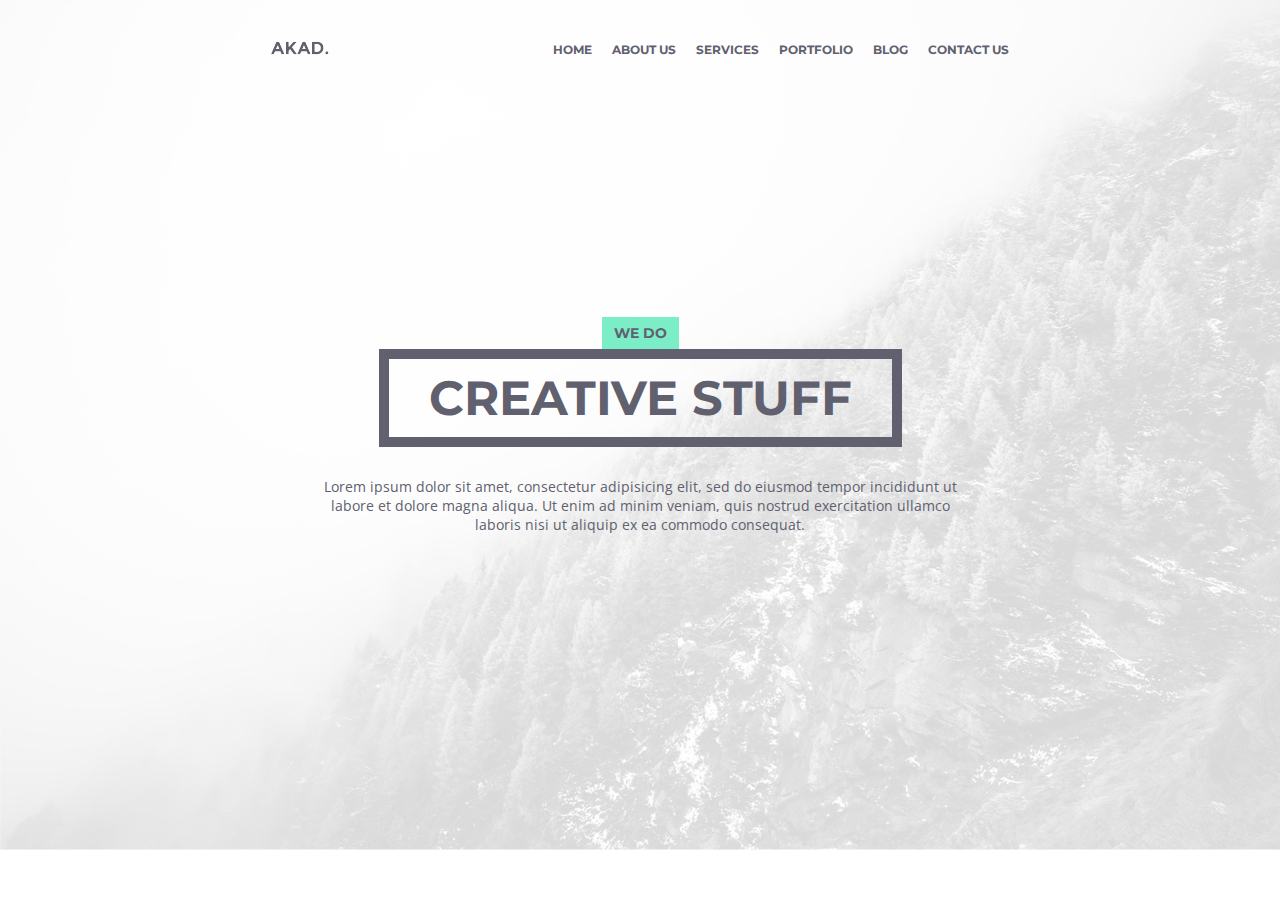
==== index.html @ 77c16bee "Change slide small text" ====
<!DOCTYPE html>
<html lang="en">
<head>
    <meta charset="UTF-8">
    <meta name="viewport" content="width=device-width, initial-scale=1.0">
    <link rel="shortcut icon" type="image/x-icon" href="assets/images/favicon.ico">
    <link rel="stylesheet" href="index.css">
    <meta http-equiv="X-UA-Compatible" content="ie=edge">
    <title>AKAD - Creative Digital Agency</title>
</head>
<body>
    <header class="header">
        <div class="container">
            <div class="header-wrapper">
                <div class="logo">
                    <a href="index.html"><img src="assets/images/logo.png" alt="logo"></a>
                </div>
                <div class="menu">
                    <nav class="desktop-nav">
                        <ul class="nav-list">
                            <li class="nav-item"><a href="index.html" class="nav-link">Home</a></li>
                            <li class="nav-item"><a href="about.html" class="nav-link">About Us</a></li>
                            <li class="nav-item"><a href="services.html" class="nav-link">Services</a></li>
                            <li class="nav-item"><a href="portfolio.html" class="nav-link">Portfolio</a></li>
                            <li class="nav-item"><a href="blog.html" class="nav-link">Blog</a></li>
                            <li class="nav-item"><a href="contact.html" class="nav-link">Contact Us</a></li>
                        </ul>
                    </nav>
                </div>
            </div>
        </div>
    </header>
    <div class="background">
        <div class="slides">
            <div class="slide slide-active">
                <span class="slide-small-text montserrat uppercase">We do</span>
                <h1 class="slide-title montserrat uppercase">Creative stuff</h1>
                <p class="slide-text">Lorem ipsum dolor sit amet, consectetur adipisicing elit, sed do eiusmod
                    tempor incididunt ut labore et dolore magna aliqua. Ut enim ad minim veniam,
                    quis nostrud exercitation ullamco laboris nisi ut aliquip ex ea commodo
                    consequat. </p>
            </div>
            <div class="slide">
                <span class="slide-small-text montserrat uppercase">we're</span>
                <h1 class="slide-title montserrat uppercase">Digital agency</h1>
                <p class="slide-text">Lorem ipsum dolor sit amet, consectetur adipisicing elit, sed do eiusmod
                    tempor incididunt ut labore et dolore magna aliqua.</p>
            </div>
        </div>
    </div>
    <script src="index.js"></script>
</body>
</html>
---- index.css ----
@import url(https://fonts.googleapis.com/css?family=Montserrat:400,700); /* Montserrat font */
@import url(https://fonts.googleapis.com/css?family=Open+Sans:400,300,600,700,800); /* Open sans font */ 

* {
    padding: 0;
    margin: 0;
    outline: 0;
    box-sizing: border-box;
}

body{
	background: #fff;
	color:#60606e;
	font-family: "Open sans", sans-serif;
	font-size: 14px;
	-webkit-font-smoothing: antialiased;
    -moz-osx-font-smoothing: grayscale;
    overflow-x: hidden;
}

a {
    text-decoration: none;
    color: #60606e;
}

.montserrat {
    font-family: 'Montserrat', sans-serif;
    font-weight: 700;
}

.uppercase {
    text-transform: uppercase;
}

.header {
    position: absolute;
    width: 100%;
}

.container {
    width: 60%;
    padding: 0px 15px;
    margin: 0 auto;
}

.header-wrapper {
    display: flex;
    justify-content: space-between;
    align-items: center;
}

.logo {
    float: left;
    line-height: 100px;
}

.nav-list {
    display: flex;
    list-style: none;
}

.nav-item {
    margin-right: 20px;
}

.nav-item:last-child {
    margin-right: 0px;
}

.nav-link {
    text-transform: uppercase;
    font-family: 'Montserrat', sans-serif;
    font-size: 12px;
    font-weight: 700;
    line-height: 100px;
}

.background {
    position: relative;
    display: flex;
    justify-content: center;
    align-items: center;
    width: 100%;
    height: 850px;
    background: url(assets/images/background-image.jpg) no-repeat;
    background-size: cover;
    z-index: -1;
}

.slides {
    width: 100%;
}

.slide {
    display: none;
    flex-direction: column;
    justify-content: center;
    align-items: center;
    text-align: center;
}

.slide-active {
    display: flex;
}

.slide-small-text {
    padding: 7px 12px;
    color: #60606e;
    background-color: #7beec7;
}

.slide-title {
    padding: 10px 40px;
    margin-bottom: 30px;
    font-size: 48px;
    color: #60606e;
    border: solid 10px #60606e;
}

.slide-text {
    width: 50%;
}
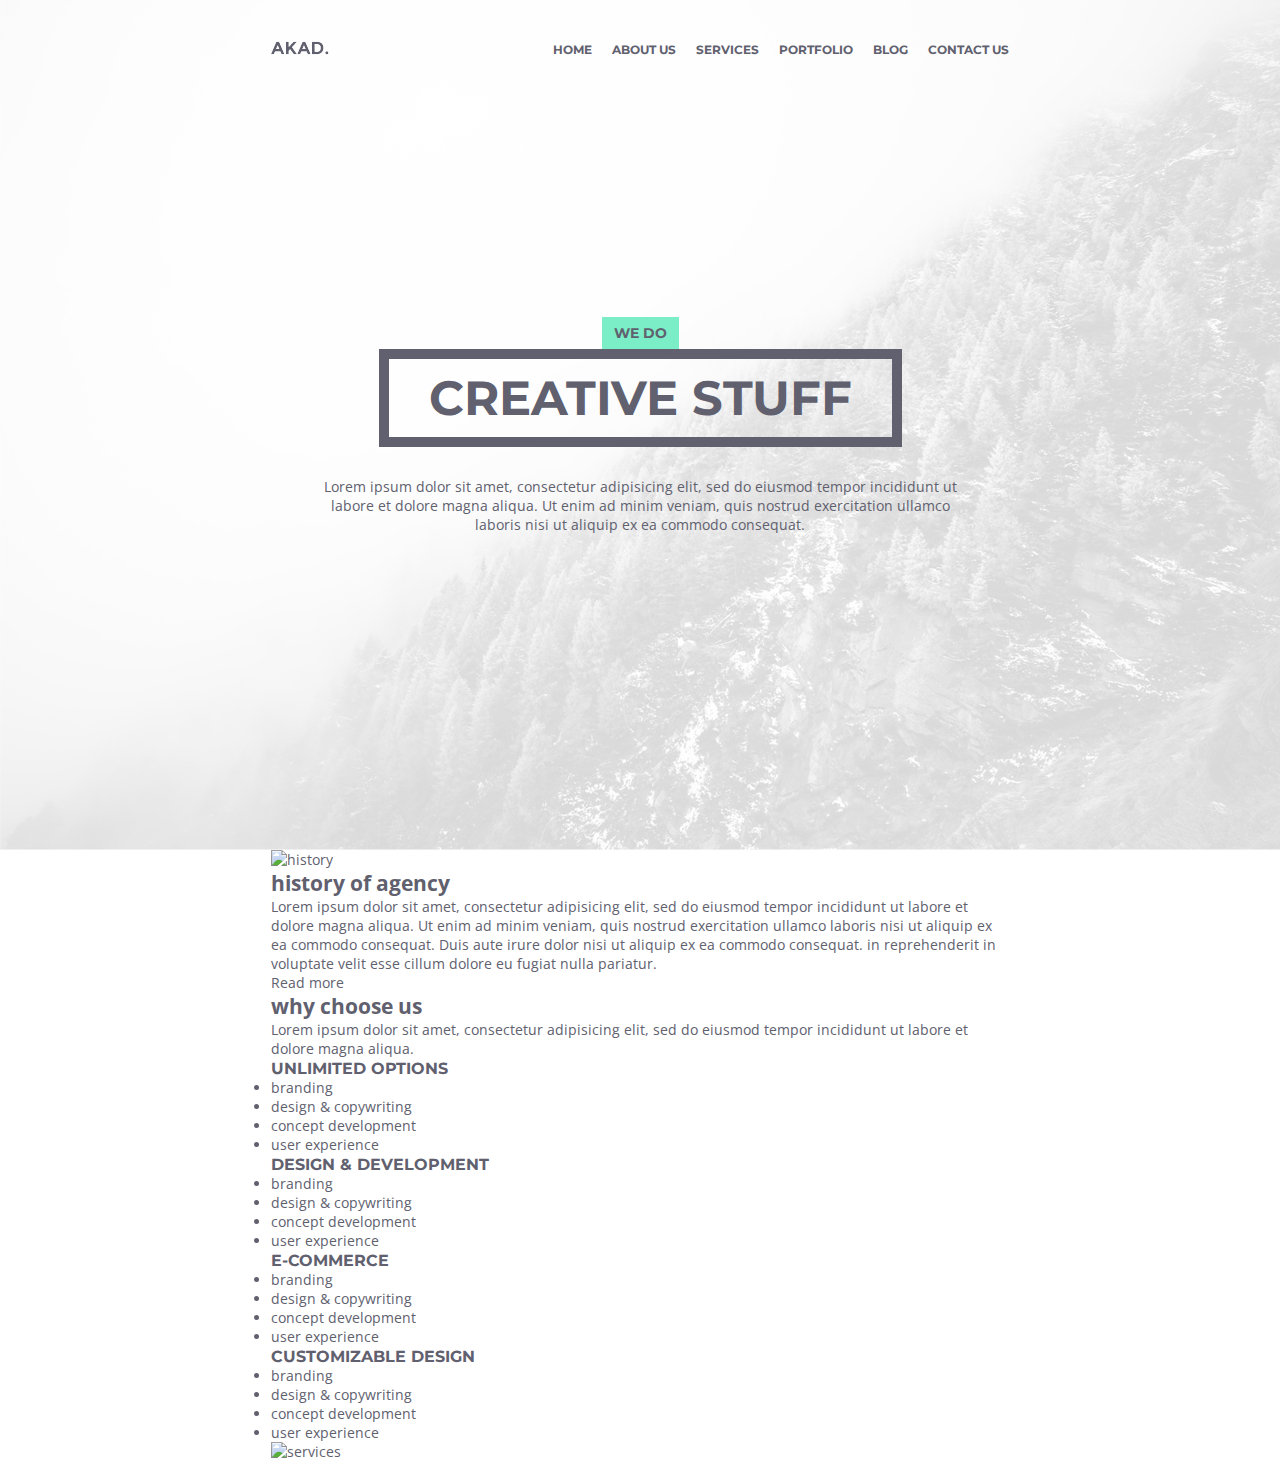
==== commit 518734e7: "Add services section" ====
--- a/index.html
+++ b/index.html
@@ -5,6 +5,7 @@
     <meta name="viewport" content="width=device-width, initial-scale=1.0">
     <link rel="shortcut icon" type="image/x-icon" href="assets/images/favicon.ico">
     <link rel="stylesheet" href="index.css">
+    <link rel="stylesheet" href="assets/ionicons.min.css">
     <meta http-equiv="X-UA-Compatible" content="ie=edge">
     <title>AKAD - Creative Digital Agency</title>
 </head>
@@ -48,6 +49,84 @@
             </div>
         </div>
     </div>
+    <section class="history">
+        <div class="container">
+            <div class="history-wrapper">
+                <img src="assets/images/history-image.png" alt="history" class="history-image">
+                <div class="history-content">
+                    <h2 class="history-title section-title">history of agency</h2>
+                    <p class="history-text section-text">
+						Lorem ipsum dolor sit amet, consectetur adipisicing elit, sed do eiusmod
+						tempor incididunt ut labore et dolore magna aliqua. Ut enim ad minim veniam,
+						quis nostrud exercitation ullamco laboris nisi ut aliquip ex ea commodo
+						consequat. Duis aute irure dolor nisi ut aliquip ex ea commodo
+						consequat. in reprehenderit in voluptate velit esse
+						cillum dolore eu fugiat nulla pariatur. 
+					</p>
+                    <a href="#" class="history-button button green">Read more</a>
+                </div>
+            </div>
+        </div>
+    </section>
+    <section class="services">
+        <div class="container">
+            <div class="services-wrapper">
+                <h2 class="services-title section-title">why choose us</h2>
+                <p class="services-text section-text">Lorem ipsum dolor sit amet, consectetur adipisicing elit, sed do eiusmod
+                    tempor incididunt ut labore et dolore magna aliqua.</p>
+                <div class="services-content">
+                    <div class="service-content">
+                        <div class="service-row">
+                            <div class="service">
+                                <i class="icon ion-ios-infinite-outline"></i>
+                                <h3 class="service-title montserrat uppercase">unlimited options</h3>
+                                <ul class="service-list">
+                                    <li class="service-list-item">branding</li>
+                                    <li class="service-list-item">design & copywriting</li>
+                                    <li class="service-list-item">concept development</li>
+                                    <li class="service-list-item">user experience</li>
+                                </ul>
+                            </div>
+                            <div class="service">
+                                <i class="icon ion-ios-shuffle"></i>
+                                <h3 class="service-title montserrat uppercase">design & development</h3>
+                                <ul class="service-list">
+                                    <li class="service-list-item">branding</li>
+                                    <li class="service-list-item">design & copywriting</li>
+                                    <li class="service-list-item">concept development</li>
+                                    <li class="service-list-item">user experience</li>
+                                </ul>
+                            </div>
+                        </div>
+                        <div class="service-row">
+                            <div class="service">
+                                <i class="icon ion-ios-cart-outline"></i>
+                                <h3 class="service-title montserrat uppercase">e-commerce</h3>
+                                <ul class="service-list">
+                                    <li class="service-list-item">branding</li>
+                                    <li class="service-list-item">design & copywriting</li>
+                                    <li class="service-list-item">concept development</li>
+                                    <li class="service-list-item">user experience</li>
+                                </ul>
+                            </div>
+                            <div class="service">
+                                <i class="icon ion-ios-settings"></i>
+                                <h3 class="service-title montserrat uppercase">customizable design</h3>
+                                <ul class="service-list">
+                                    <li class="service-list-item">branding</li>
+                                    <li class="service-list-item">design & copywriting</li>
+                                    <li class="service-list-item">concept development</li>
+                                    <li class="service-list-item">user experience</li>
+                                </ul>
+                            </div>
+                        </div>
+                    </div>
+                    <img src="assets/images/services-image.png" alt="services" class="services-image">
+                </div>
+            </div>
+        </div>
+    </section>
+    
     <script src="index.js"></script>
 </body>
 </html>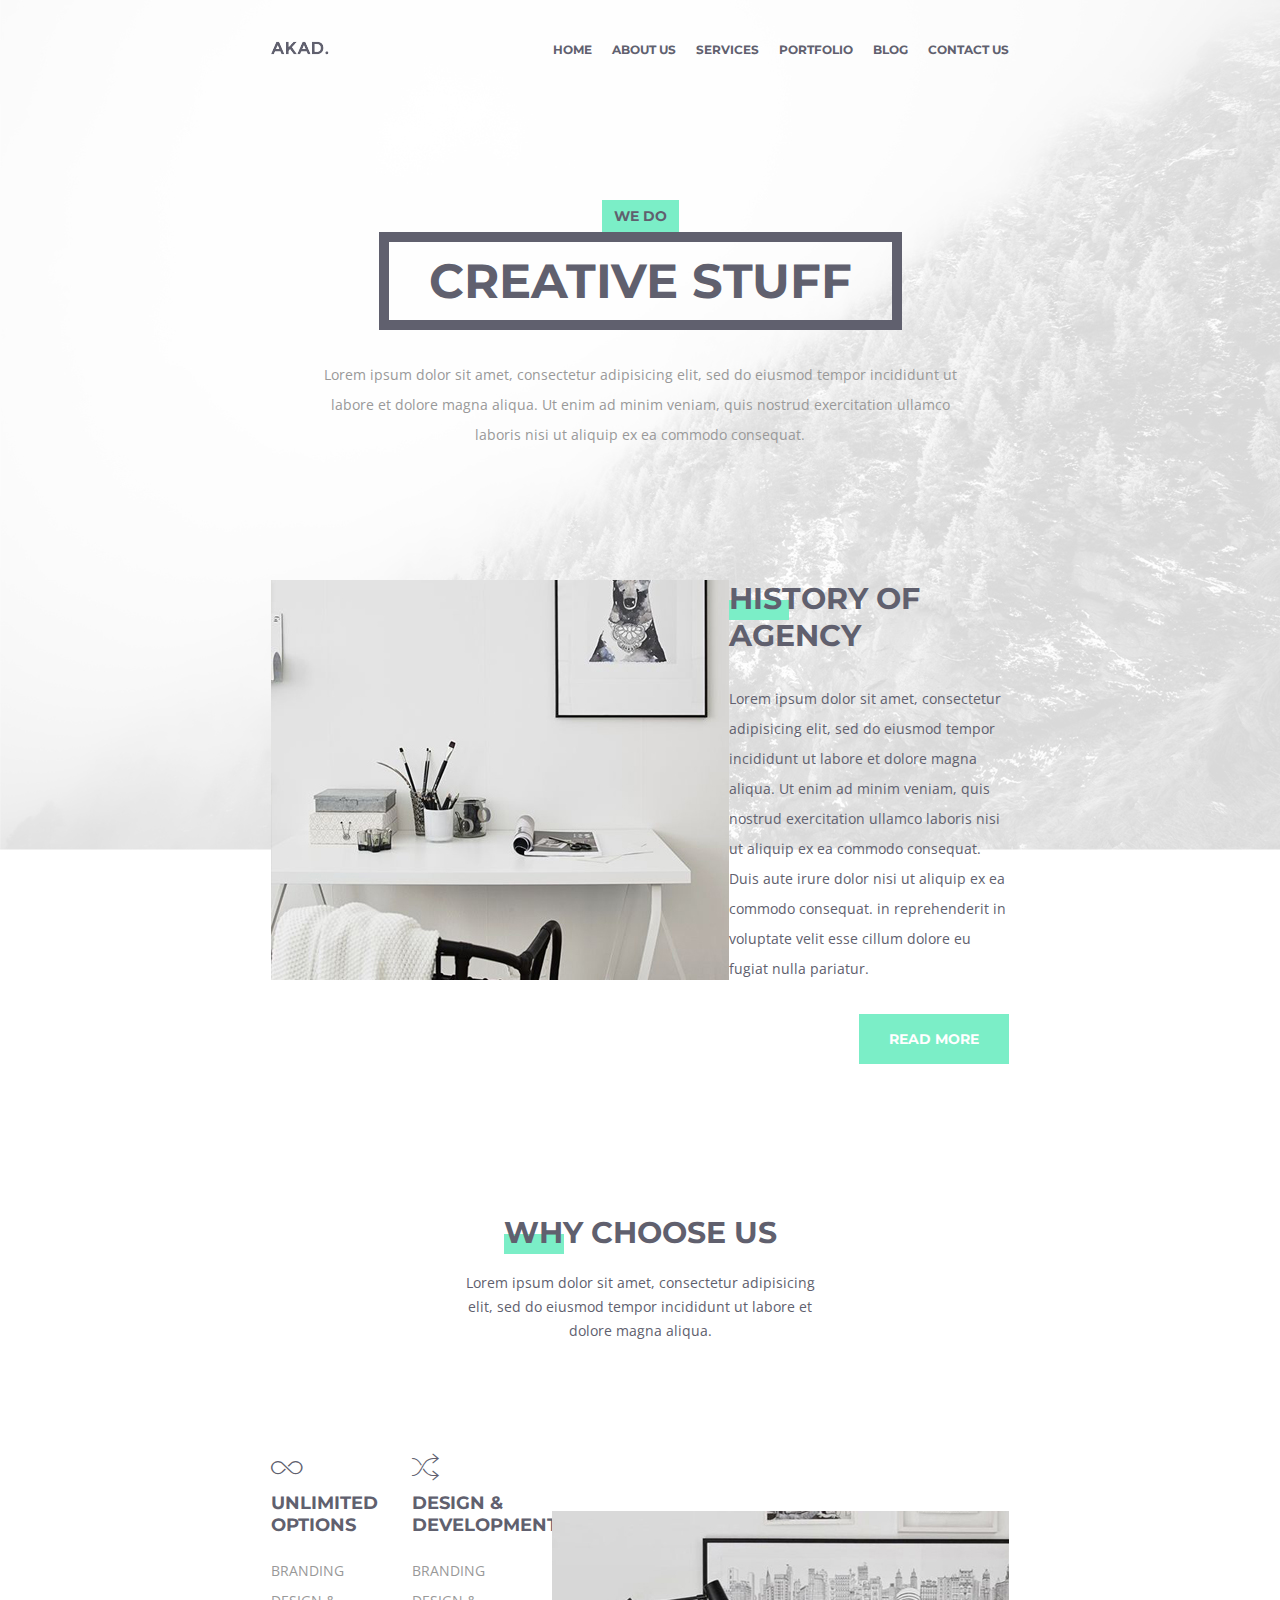
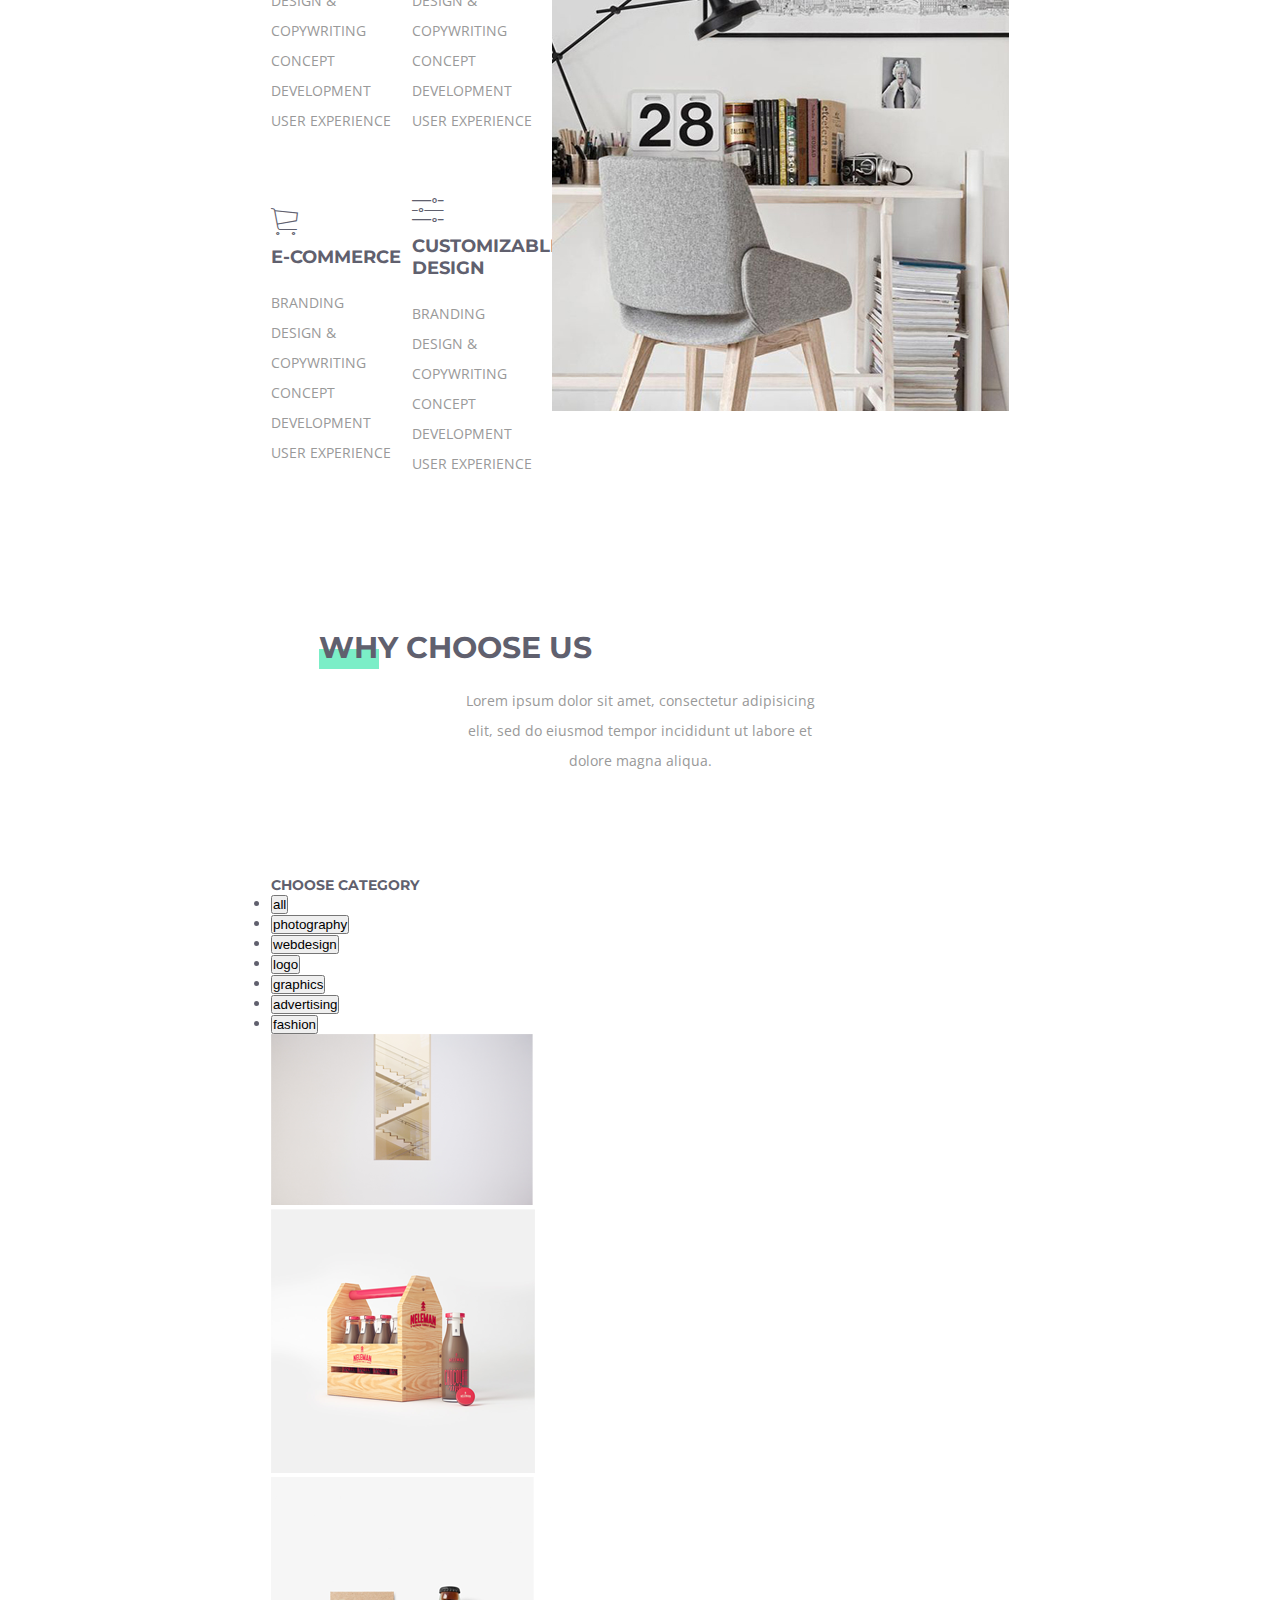
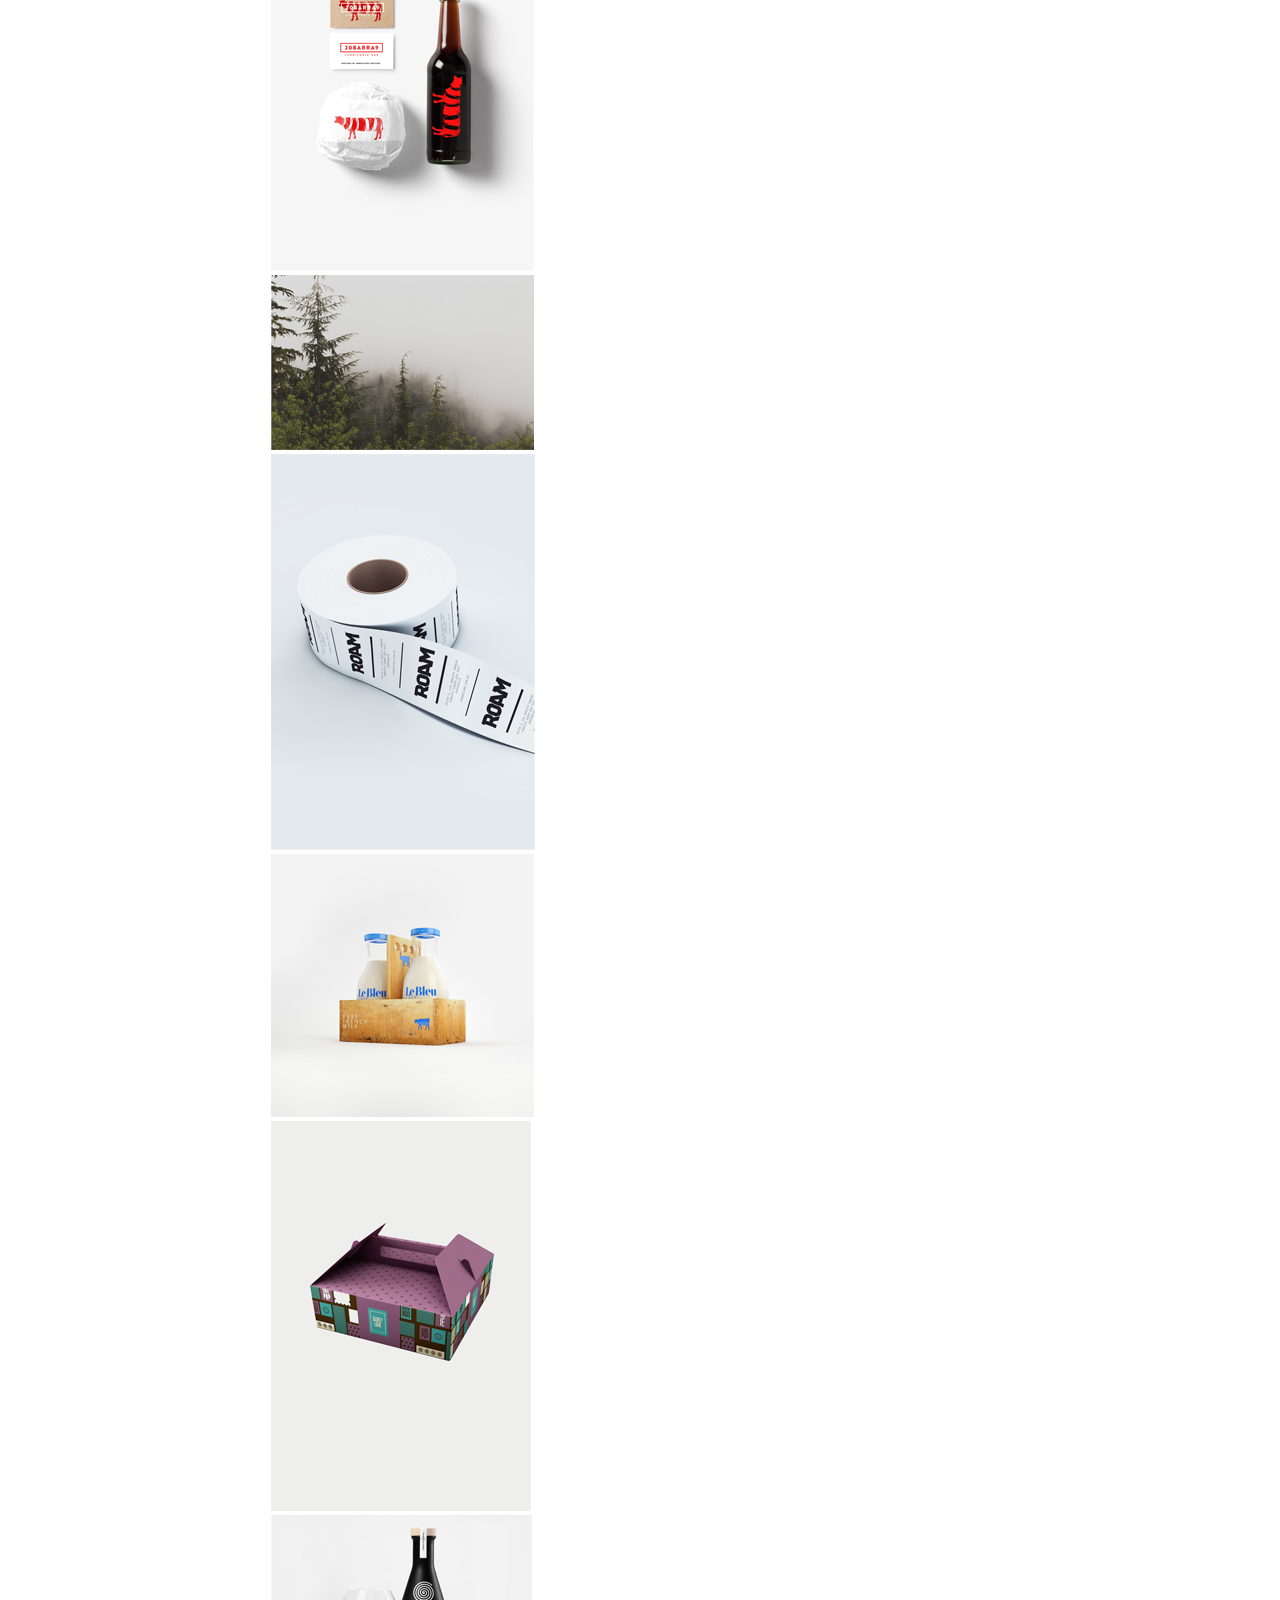
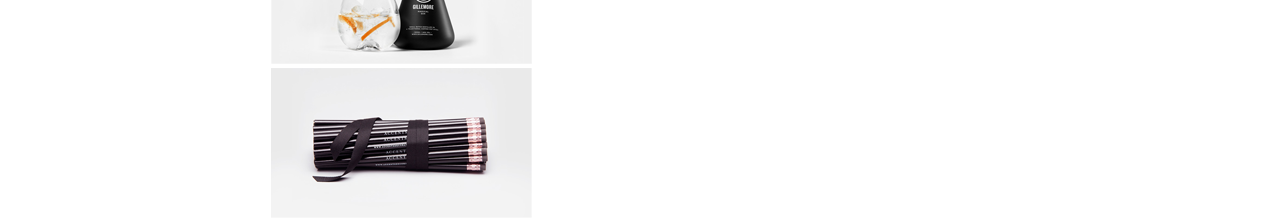
==== commit 3398d697: "Add portfolio items" ====
--- a/index.html
+++ b/index.html
@@ -126,7 +126,64 @@
             </div>
         </div>
     </section>
-    
+    <section class="portfolio">
+        <div class="container">
+            <div class="portfolio-wrapper">
+                <h2 class="portfolio-title section-title">why choose us</h2>
+                <p class="portfolio-text section-text">Lorem ipsum dolor sit amet, consectetur adipisicing elit, sed do eiusmod
+                    tempor incididunt ut labore et dolore magna aliqua.</p>
+                <div class="portolio-content">
+                    <div class="types-column">
+                        <h4 class="types-title montserrat uppercase">choose category</h4>
+                        <ul class="types-list">
+                            <li class="type"><button class="type-button type-active" value="0">all</button></li>
+                            <li class="type"><button class="type-button" value="1">photography</button></li>
+                            <li class="type"><button class="type-button" value="2">webdesign</button></li>
+                            <li class="type"><button class="type-button" value="3">logo</button></li>
+                            <li class="type"><button class="type-button" value="4">graphics</button></li>
+                            <li class="type"><button class="type-button" value="5">advertising</button></li>
+                            <li class="type"><button class="type-button" value="6">fashion</button></li>
+                        </ul>
+                    </div>
+                    <div class="portfolio-items">
+                        <div class="items-column">
+                            <div class="portfolio-item portfolio-active type-advertising type-fashion">
+                                <img src="assets/images/item-image-1.png" alt="item" class="item-image">
+                            </div>
+                            <div class="portfolio-item portfolio-active type-graphics type-logo type-photography">
+                                <img src="assets/images/item-image-2.png" alt="item" class="item-image">
+                            </div>
+                            <div class="portfolio-item portfolio-active type-logo type-advertising">
+                                <img src="assets/images/item-image-3.png" alt="item" class="item-image">
+                            </div>
+                        </div>
+                        <div class="items-column">
+                            <div class="portfolio-item portfolio-active type-advertising type-webdesign">
+                                <img src="assets/images/item-image-4.png" alt="item" class="item-image">
+                            </div>
+                            <div class="portfolio-item portfolio-active type-graphics type-fashion">
+                                <img src="assets/images/item-image-5.png" alt="item" class="item-image">
+                            </div>
+                            <div class="portfolio-item portfolio-active type-logo type-fashion type-photography">
+                                <img src="assets/images/item-image-6.png" alt="item" class="item-image">
+                            </div>
+                        </div>
+                        <div class="items-column">
+                            <div class="portfolio-item portfolio-active type-graphics type-photography">
+                                <img src="assets/images/item-image-7.png" alt="item" class="item-image">
+                            </div>
+                            <div class="portfolio-item portfolio-active type-advertising">
+                                <img src="assets/images/item-image-8.png" alt="item" class="item-image">
+                            </div>
+                            <div class="portfolio-item portfolio-active type-logo type-webdesign">
+                                <img src="assets/images/item-image-9.png" alt="item" class="item-image">
+                            </div>
+                        </div>
+                    </div>
+                </div>
+            </div>
+        </div>
+    </section>
     <script src="index.js"></script>
 </body>
 </html>--- a/index.css
+++ b/index.css
@@ -18,11 +18,21 @@
     overflow-x: hidden;
 }
 
+section {
+    margin-top: 150px;
+}
+
 a {
     text-decoration: none;
     color: #60606e;
 }
 
+p {
+    font-family: "Open sans", sans-serif;
+    color: #999999;
+    line-height: 30px;
+}
+
 .montserrat {
     font-family: 'Montserrat', sans-serif;
     font-weight: 700;
@@ -30,6 +40,54 @@
 
 .uppercase {
     text-transform: uppercase;
+}
+
+.section-title {
+    position: relative;
+    width: 50%;
+    font-family: "Montserrat", sans-serif;
+    font-weight: 700;
+    font-size: 30px;
+    text-align: center;
+    text-transform: uppercase;
+    color: #60606e;
+    margin-bottom: 20px;
+}
+
+.section-title::before {
+    content: "";
+    background-color: #7beec7;
+    position: absolute;
+    top: 20px;
+    z-index: -1;
+    width: 60px;
+    height: 20px;
+}
+
+.section-text {
+    width: 50%;
+    margin: 0 auto 100px;
+    text-align: center;
+}
+
+.button {
+    height: 50px;
+    line-height: 50px;
+    min-width: 150px;
+    text-align: center;
+    font-family: "Montserrat", sans-serif;
+    font-weight: 700;
+    text-transform: uppercase;
+    border-radius: 0;
+    padding: 0;
+    -webkit-transition: all .2s ease-in-out;
+    transition: all .2s ease-in-out;
+    cursor: pointer;
+}
+
+.green {
+    background-color: #7beec7;
+    color: #fff;
 }
 
 .header {
@@ -89,6 +147,7 @@
 
 .slides {
     width: 100%;
+    height: 450px;
 }
 
 .slide {
@@ -119,4 +178,110 @@
 
 .slide-text {
     width: 50%;
-}+}
+
+.history-wrapper {
+    display: flex;
+    justify-content: space-between;
+    align-items: flex-start;
+    margin-top: -420px;
+}
+
+.history-content {
+    display: flex;
+    flex-direction: column;
+    justify-content: center;
+    align-items: flex-start;
+    width: 50%;
+}
+
+.history-title {
+    width: 100%;
+    text-align: start;
+    margin-bottom: 30px;
+}
+
+.history-text {
+    width: 100%;
+    text-align: start;
+    margin: 0;
+    color: #60606e;
+}
+
+.history-button {
+    align-self: flex-end;
+    margin-top: 30px;
+}
+
+.services-wrapper {
+    display: flex;
+    flex-direction: column;
+    align-items: center;
+}
+
+.services-title {
+
+}
+
+.services-text {
+    line-height: 24px;
+    color: #60606e;
+}
+
+.services-content {
+    display: flex;
+    justify-content: space-between;
+    align-items: center;
+    width: 100%;
+}
+
+.service-content {
+    display: flex;
+    flex-direction: column;
+    width: 100%;
+}
+
+.service-row {
+    display: flex;
+    justify-content: space-between;
+    align-items: center;
+}
+
+.service-row:first-child {
+    margin-bottom: 50px;
+}
+
+.service {
+    display: flex;
+    flex-direction: column;
+    justify-content: center;
+    align-items: flex-start;
+    width: 50%;
+}
+
+.icon {
+    font-size: 36px;
+}
+
+.service-title {
+    font-size: 18px;
+    margin-bottom: 20px;
+}
+
+.service-list {
+    list-style: none;
+    text-transform: uppercase;
+    line-height: 30px;
+    color: #999999;
+}
+
+
+
+
+
+
+
+
+
+
+
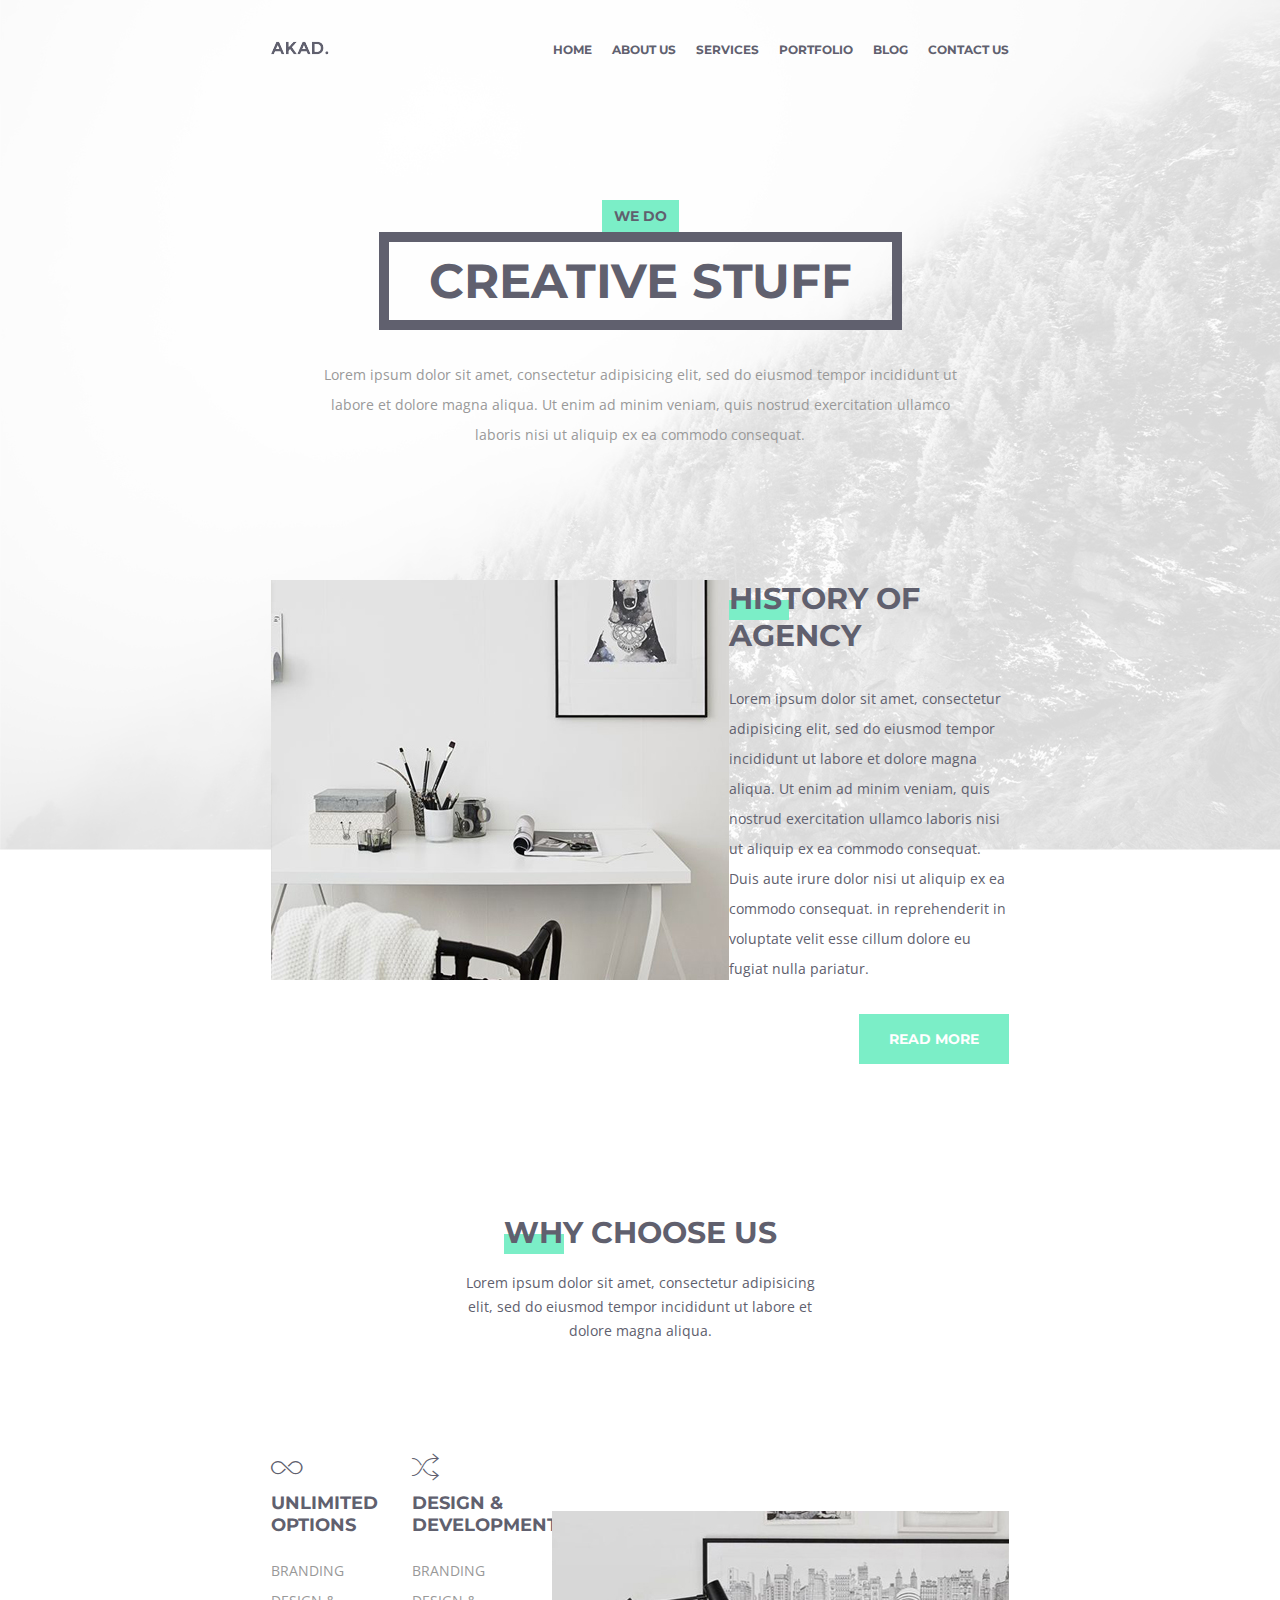
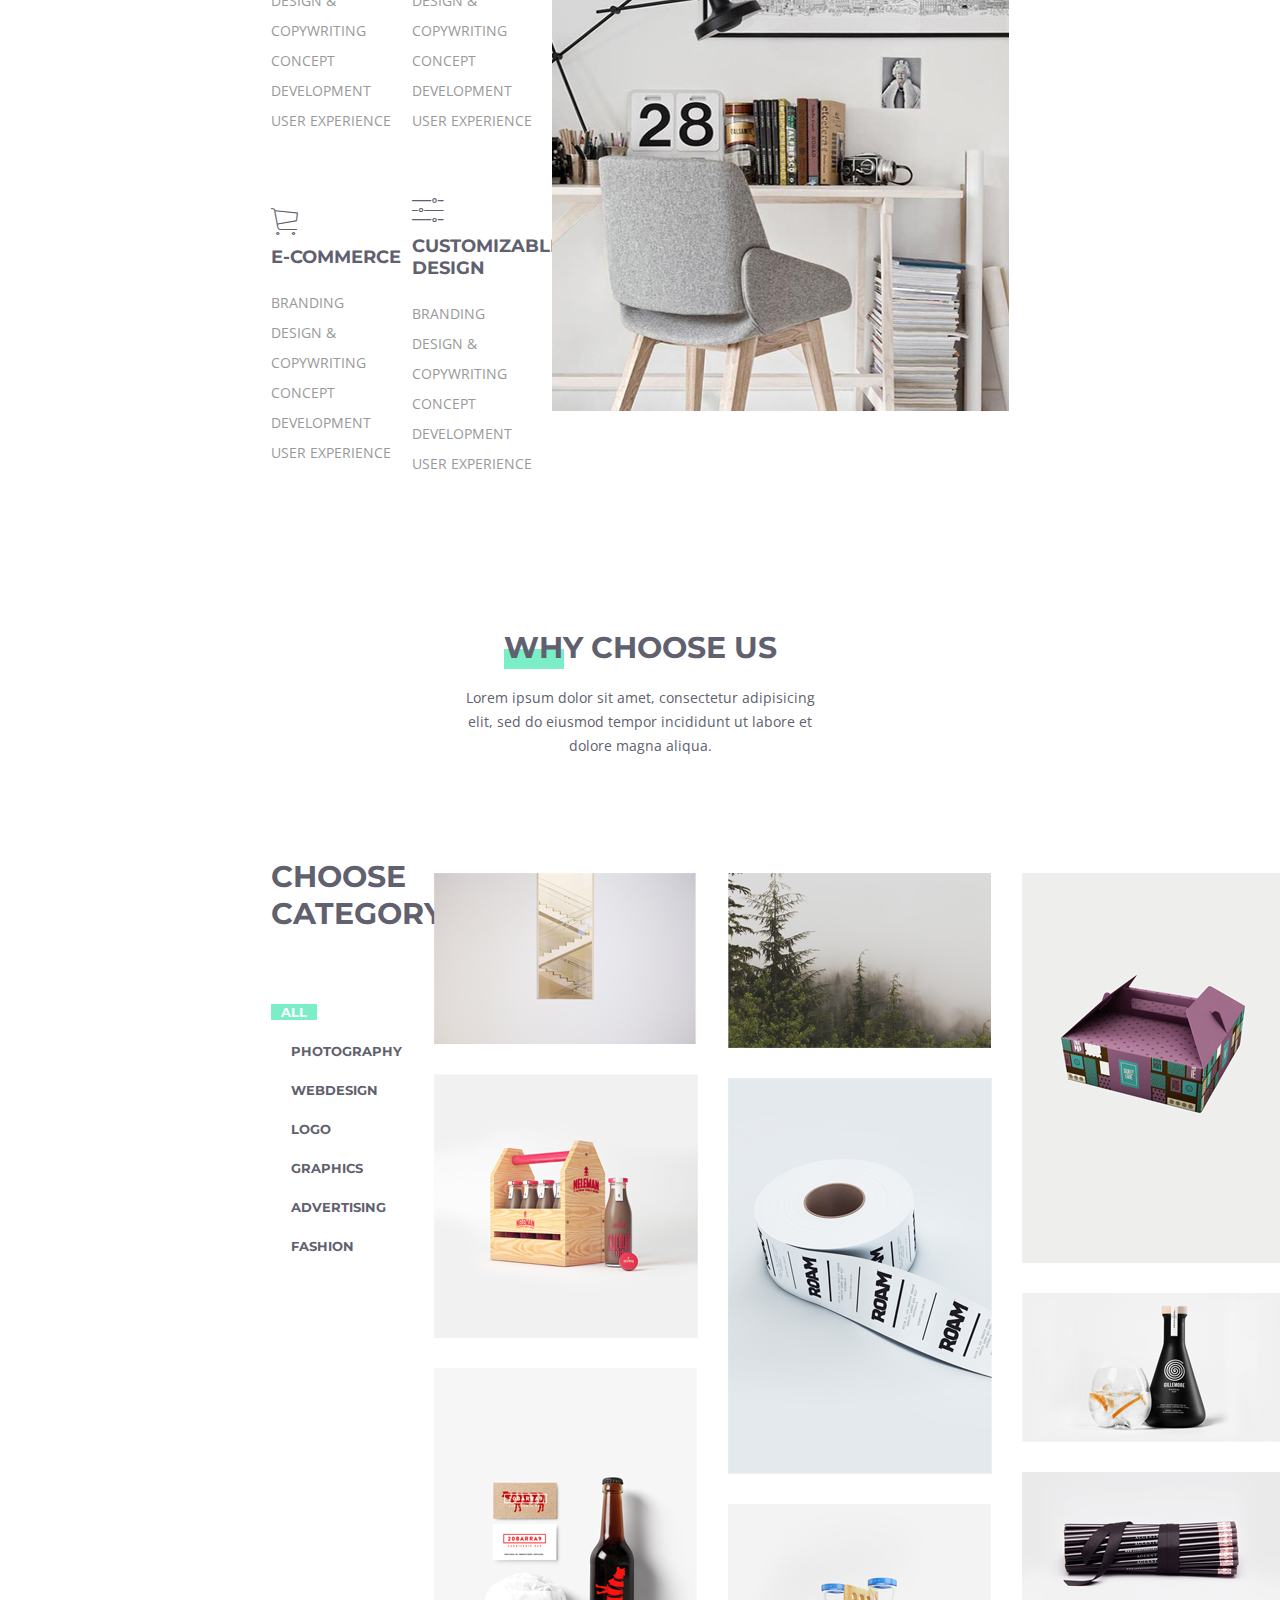
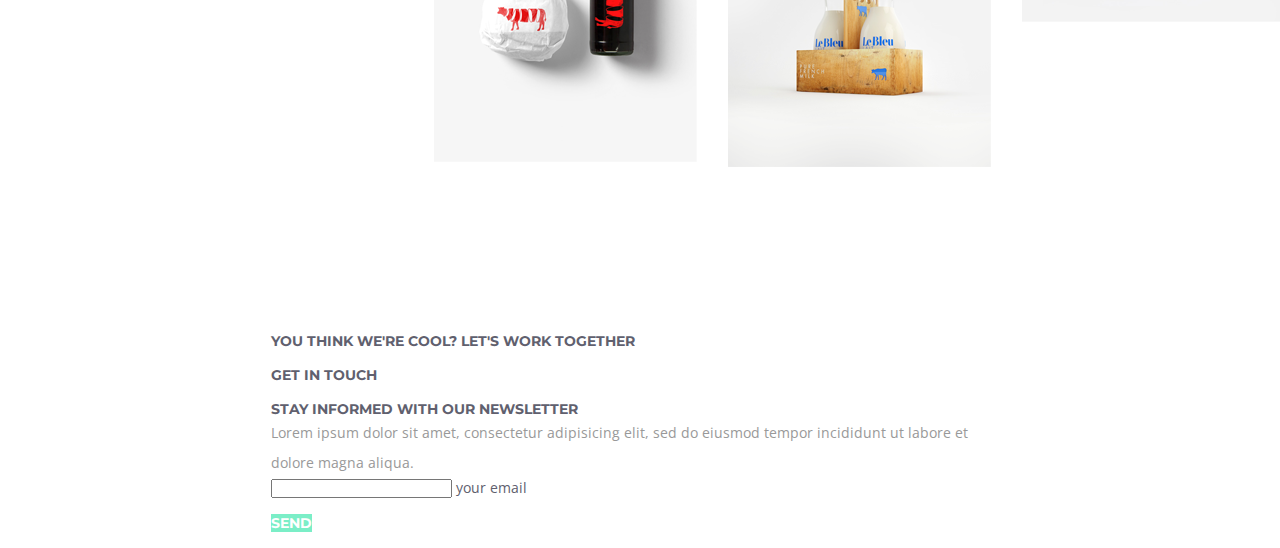
==== commit a48dcc9b: "Add newsletter section" ====
--- a/index.html
+++ b/index.html
@@ -184,6 +184,30 @@
             </div>
         </div>
     </section>
+    <section class="newsletter">
+        <div class="container">
+            <div class="newsletter-wrapper">
+                <div class="newsletter-column">
+                    <h4 class="newsletter-title montserrat uppercase">
+                        you think we're cool? let's work together</h4>
+                    <a href="" class="newsletter-button button white">get in touch</a>
+                </div>
+                <div class="newsletter-column newsletter-form">
+                    <h4 class="form-title montserrat uppercase">
+                        stay informed with our newsletter</h4>
+                    <p class="form-text">
+                        Lorem ipsum dolor sit amet, consectetur adipisicing elit, sed do eiusmod
+                        tempor incididunt ut labore et dolore magna aliqua.
+                    </p>
+                    <div class="newsletter-input">
+                        <input type="text" name="email" class="form-input">
+                        <span class="input-text">your email</span>
+                    </div>
+                    <a href="" class="newsletter-button button green">send</a>
+                </div>
+            </div>
+        </div>
+    </section>
     <script src="index.js"></script>
 </body>
 </html>--- a/index.css
+++ b/index.css
@@ -219,10 +219,6 @@
     align-items: center;
 }
 
-.services-title {
-
-}
-
 .services-text {
     line-height: 24px;
     color: #60606e;
@@ -275,13 +271,80 @@
     color: #999999;
 }
 
-
-
-
-
-
-
-
-
-
-
+.portfolio-wrapper {
+    display: flex;
+    flex-direction: column;
+    align-items: center;
+}
+
+.portfolio-text {
+    line-height: 24px;
+    color: #60606e;
+}
+
+.portolio-content {
+    display: flex;
+    justify-content: space-between;
+    align-items: flex-start;
+    width: 100%;
+}
+
+.types-column {
+    display: flex;
+    flex-direction: column;
+    justify-content: center;
+    align-items: flex-start;
+    width: 20%;
+}
+
+.types-title {
+    font-size: 30px;
+    margin-bottom: 50px;
+}
+
+.types-list {
+    list-style: none;
+}
+
+.type {
+    margin: 20px 0px;
+}
+
+.type-button {
+    border: none;
+    background: transparent;
+    text-transform: uppercase;
+    margin-left: 20px;
+    color: #60606e;
+    font-family: 'Montserrat', sans-serif;
+    font-weight: 700;
+}
+.type-active {
+    margin-left: 0;
+    background-color: #7beec7;
+    padding: 0 10px;
+    color: white;
+}
+
+.portfolio-items {
+    display: flex;
+    justify-content: center;
+    align-content: flex-start;
+}
+
+.items-column {
+    display: flex;
+    flex-direction: column;
+    justify-content: flex-start;
+    padding: 0px 15px;
+}
+
+.portfolio-item {
+    display: none;
+    padding: 15px 0px;
+}
+
+.portfolio-active {
+    display: flex;
+}
+
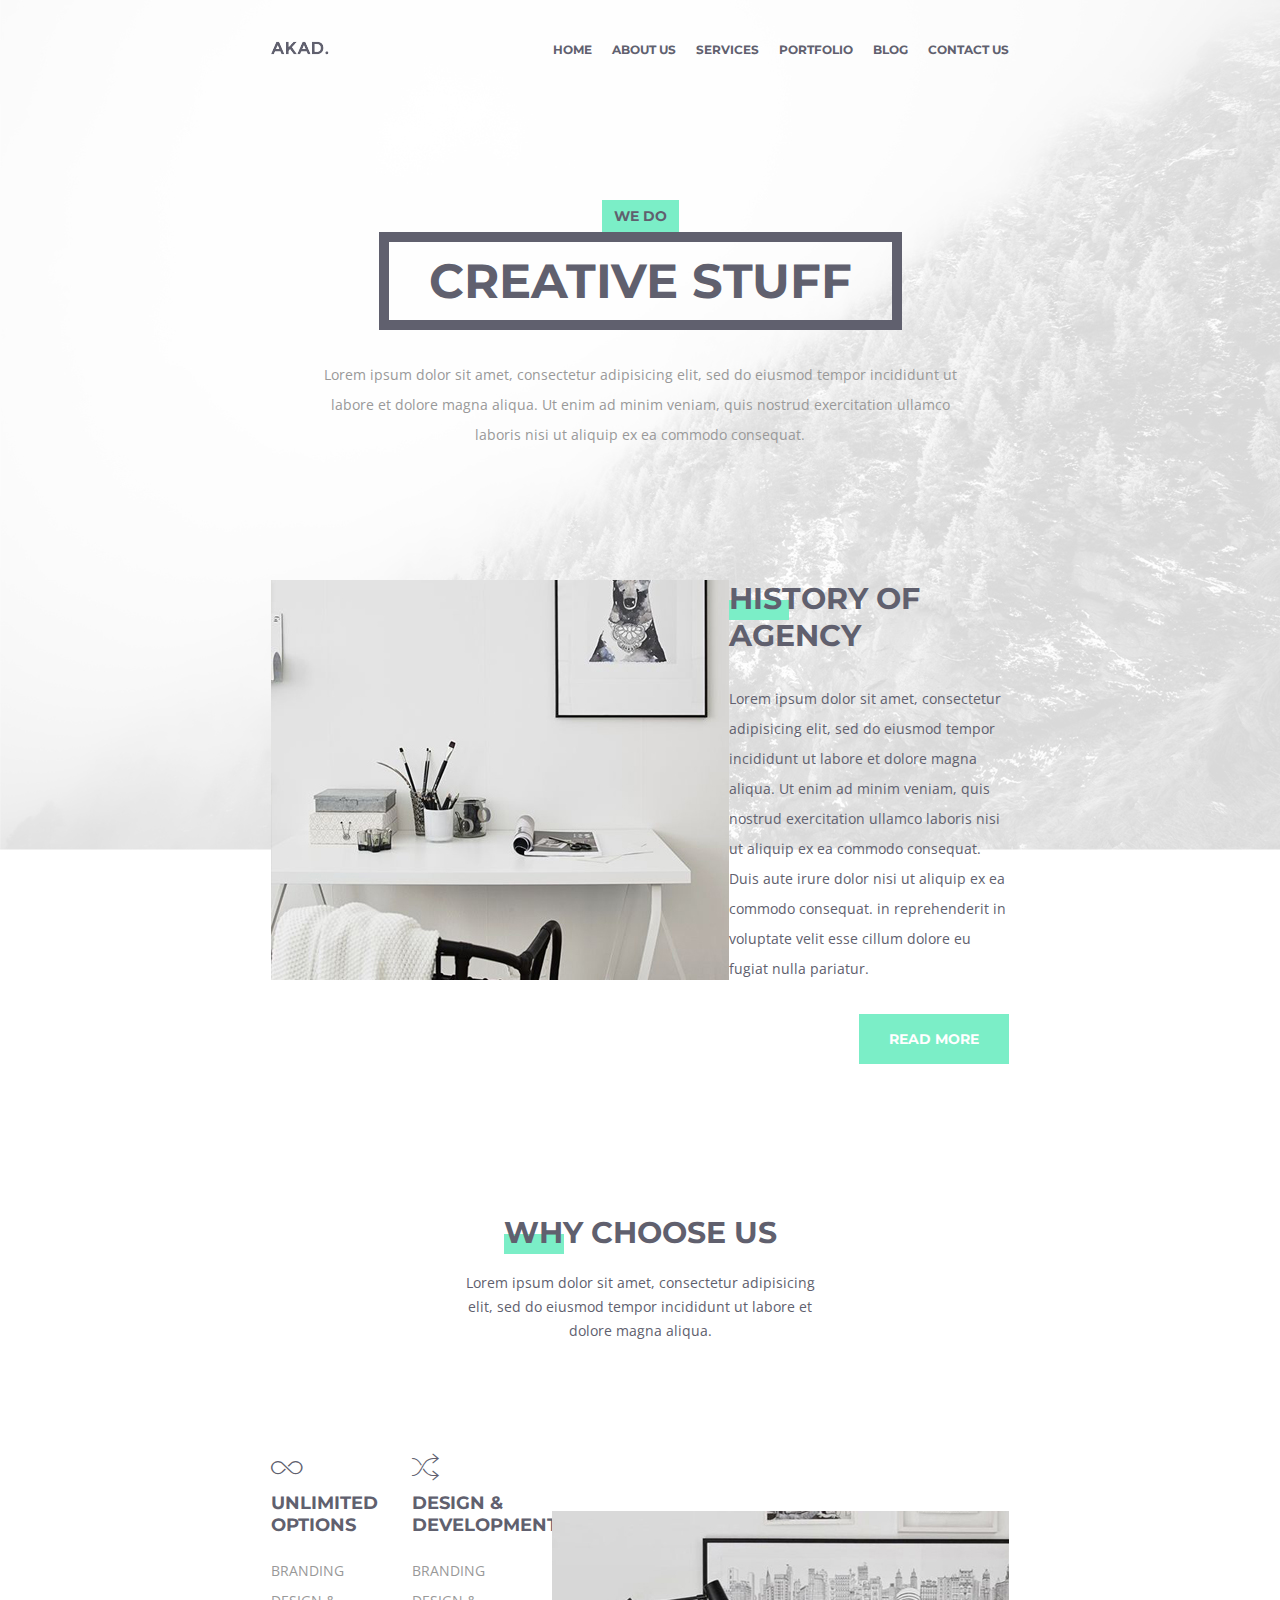
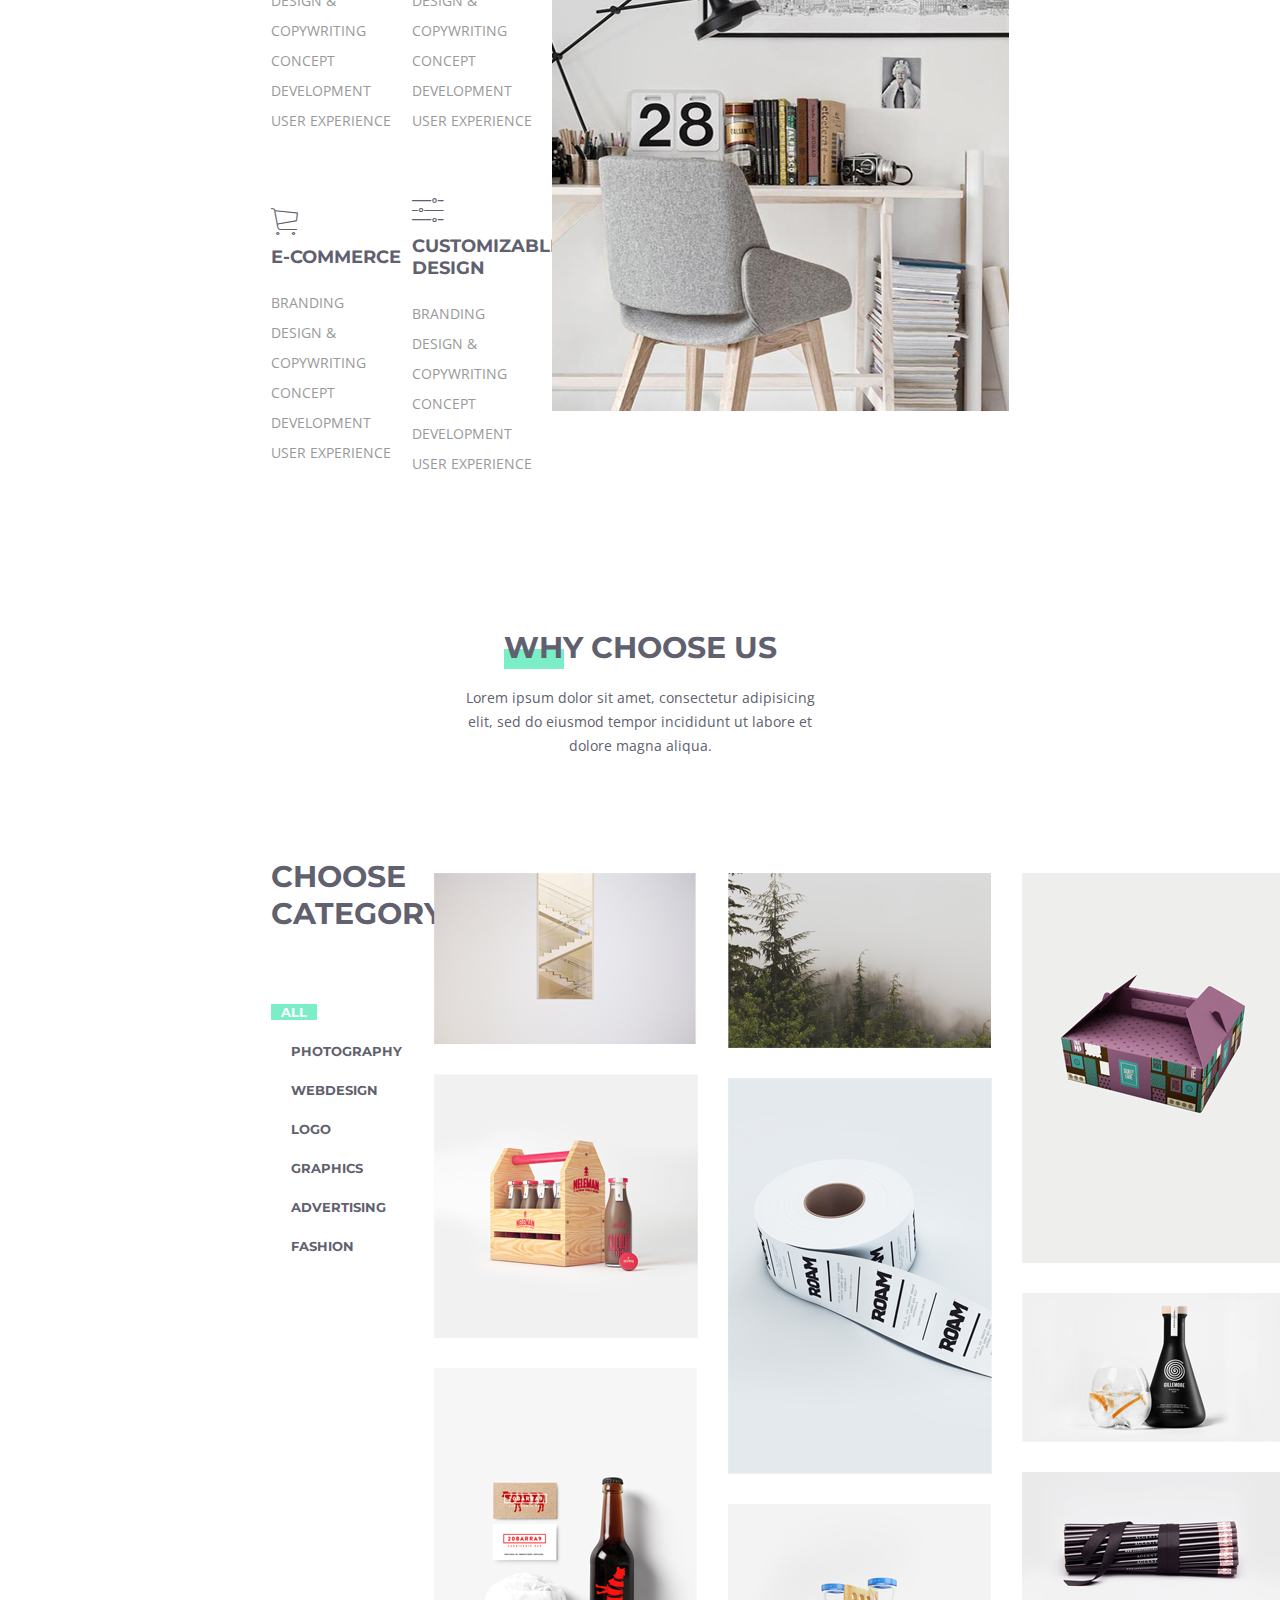
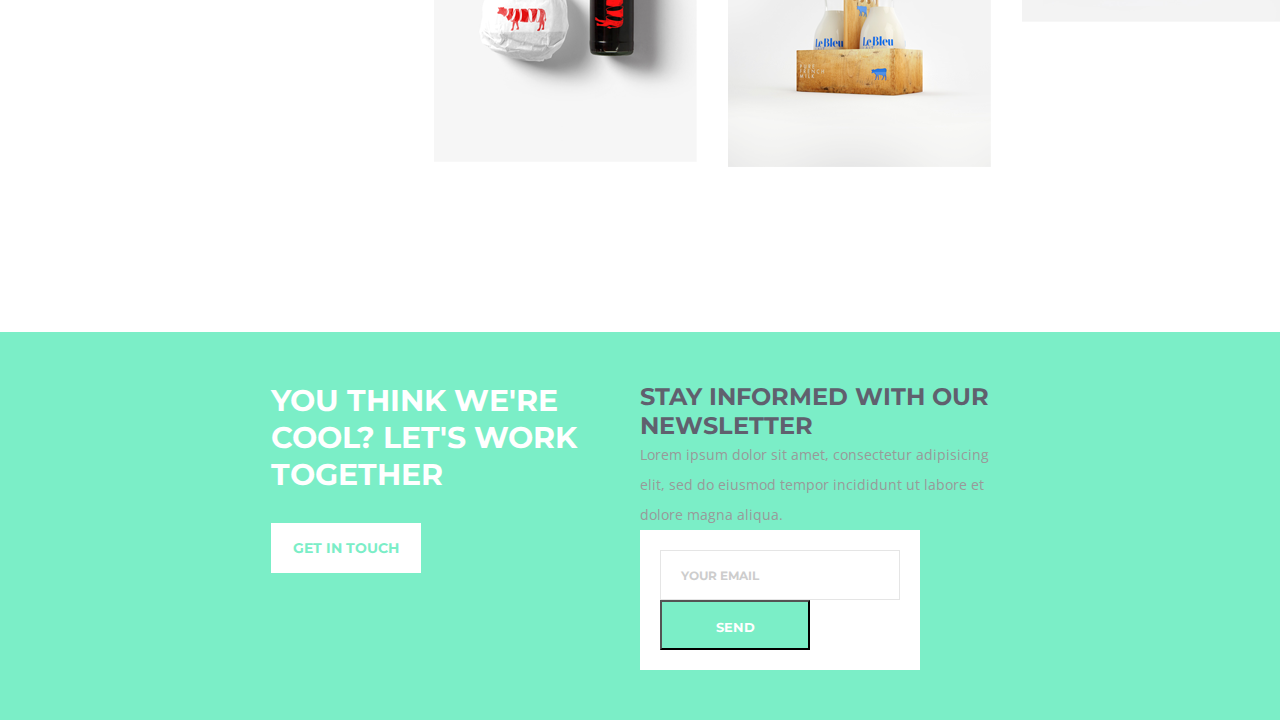
==== commit 5ab01a66: "Change index.html" ====
--- a/index.html
+++ b/index.html
@@ -192,18 +192,20 @@
                         you think we're cool? let's work together</h4>
                     <a href="" class="newsletter-button button white">get in touch</a>
                 </div>
-                <div class="newsletter-column newsletter-form">
+                <div class="newsletter-column newsletter-column-white">
                     <h4 class="form-title montserrat uppercase">
                         stay informed with our newsletter</h4>
                     <p class="form-text">
                         Lorem ipsum dolor sit amet, consectetur adipisicing elit, sed do eiusmod
                         tempor incididunt ut labore et dolore magna aliqua.
                     </p>
-                    <div class="newsletter-input">
-                        <input type="text" name="email" class="form-input">
-                        <span class="input-text">your email</span>
-                    </div>
-                    <a href="" class="newsletter-button button green">send</a>
+                    <form class="newsletter-form" action="#" method="post">
+                        <div class="newsletter-input">
+                            <input type="text" name="email" class="form-input">
+                            <span class="input-text">your email</span>
+                        </div>
+                        <button type="submit" class="form-button button green">send</button>
+                    </form>
                 </div>
             </div>
         </div>
--- a/index.css
+++ b/index.css
@@ -90,6 +90,11 @@
     color: #fff;
 }
 
+.white {
+    background-color: #fff;
+    color: #7beec7;
+}
+
 .header {
     position: absolute;
     width: 100%;
@@ -348,3 +353,84 @@
     display: flex;
 }
 
+.newsletter {
+    background-color: #7beec7;
+}
+
+.newsletter-wrapper {
+    display: flex;
+    justify-content: space-between;
+    align-items: flex-start;
+    width: 100%;
+    padding: 50px 0px;
+}
+
+.newsletter-column {
+    display: flex;
+    flex-direction: column;
+    justify-content: flex-start;
+    align-items: flex-start;
+    width: 50%;
+}
+
+.newsletter-title {
+    font-size: 30px;
+    color: #ffffff;
+}
+
+.newsletter-button {
+    margin-top: 30px;
+}
+
+.newsletter-form {
+    padding: 20px;
+    background-color: #ffffff;
+}
+
+.form-title {
+    font-size: 24px;
+}
+
+.newsletter-input {
+    height: 50px;
+    width: 100%;
+    border: solid 1px rgba(0,0,0,.1);
+    position: relative;
+}
+
+.form-input {
+    height: 100%;
+    width: 100%;
+    border: 0;
+    padding: 0 20px;
+    float: left;
+    position: relative;
+    background-color: transparent;
+    font-family: "Montserrat", sans-serif;
+    font-size: 14px;
+    color: #9a9a9a;
+}
+
+.input-text {
+    position: absolute;
+    top: 50%;
+    left: 20px;
+    transform: translateY(-50%);
+    font-family: "Montserrat", sans-serif;
+    font-weight: 700;
+    font-size: 12px;
+    text-transform: uppercase;
+    color: #cdcdcd;
+    -webkit-transition: all .2s ease-in-out;
+    transition: all .2s ease-in-out;
+    z-index: 1;
+}
+
+.input-active {
+    top: 0px;
+    left: 5px;
+    padding: 5px;
+    font-size: 10px;
+    color: #7beec7;
+    background-color: #ffffff;
+}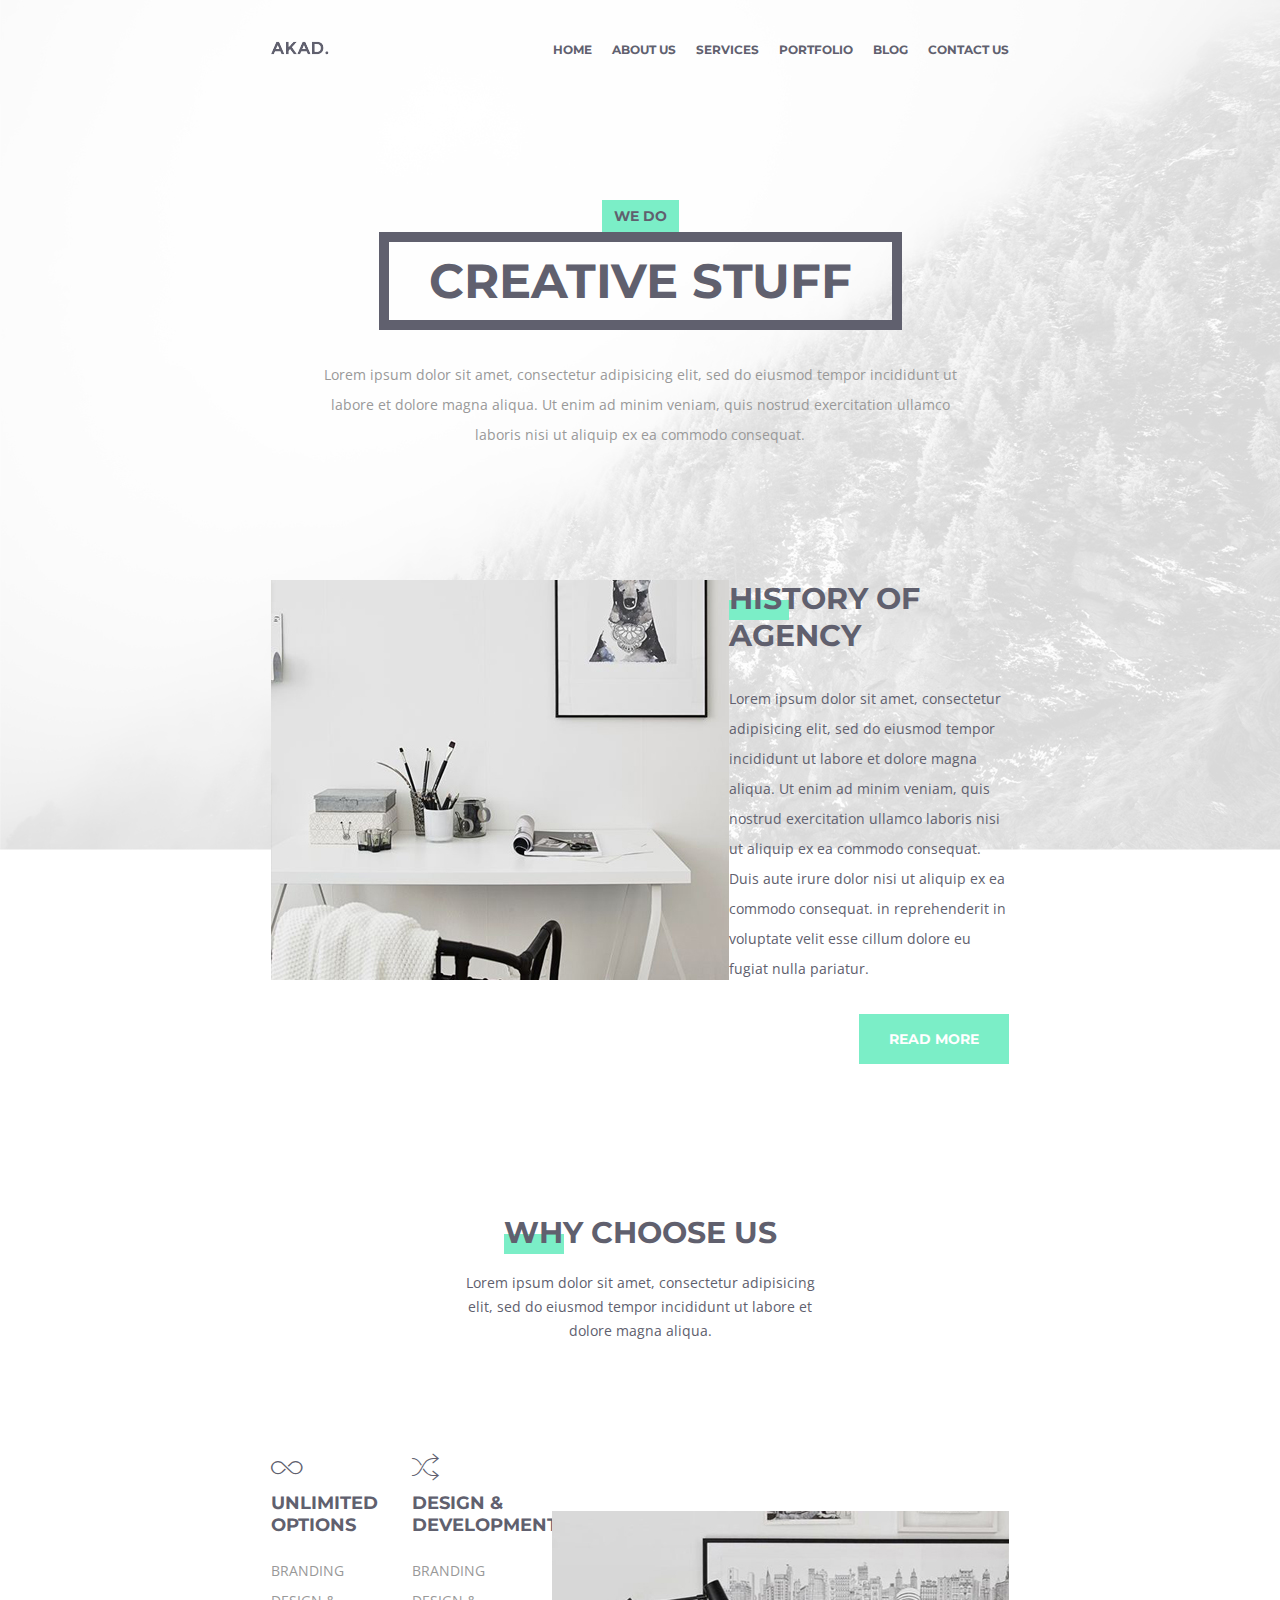
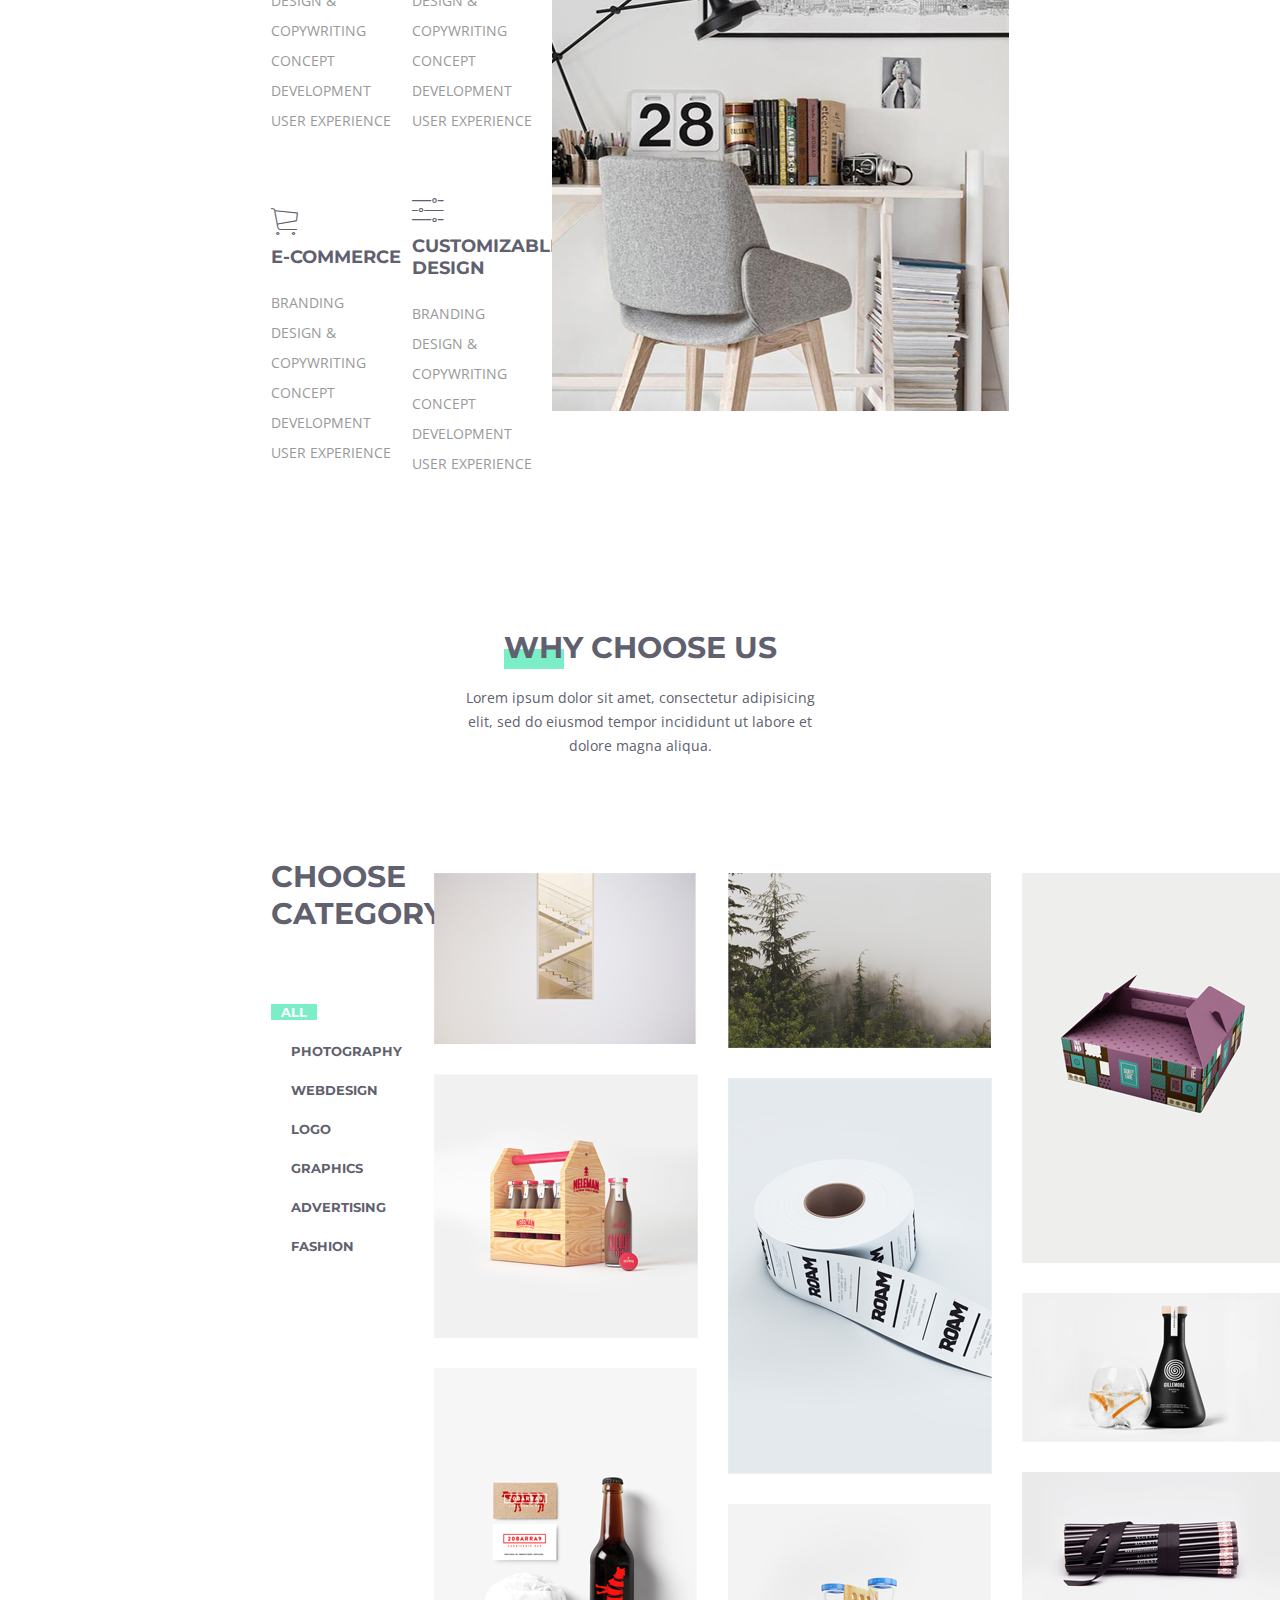
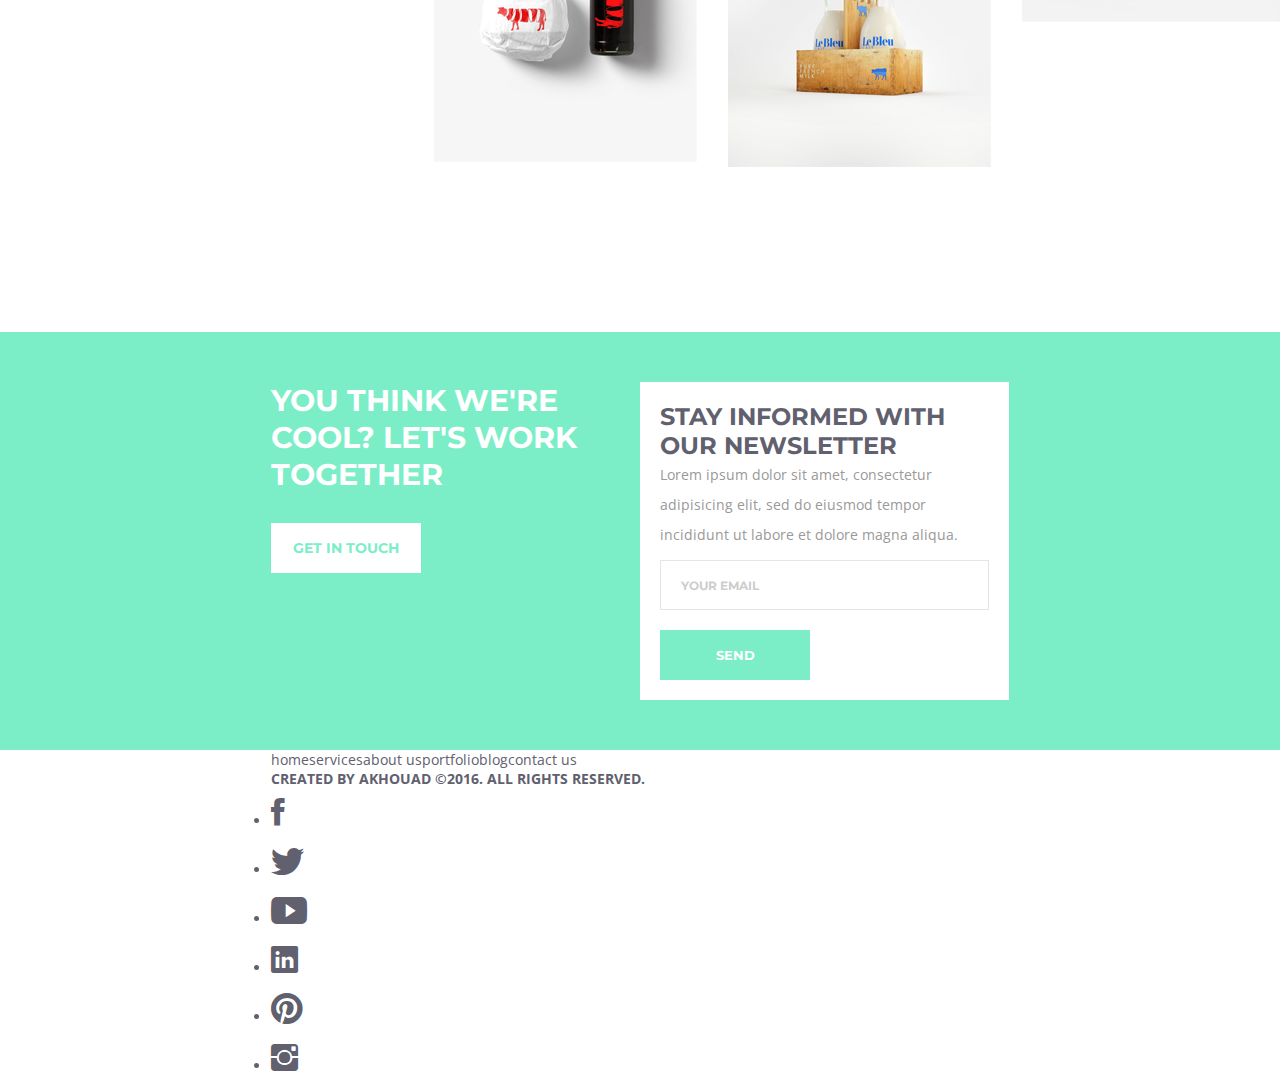
==== commit 5cb8300a: "Add footer" ====
--- a/index.html
+++ b/index.html
@@ -210,6 +210,39 @@
             </div>
         </div>
     </section>
+    <footer>
+        <div class="container">
+            <div class="footer-wrapper">
+                <div class="footer-column">
+                    <nav class="footer-nav">
+                        <ul class="nav-list">
+                            <li class="footer-item"><a href="index.html" class="footer-link">home</a></li>
+                            <li class="footer-item"><a href="services.html" class="footer-link">services</a></li>
+                            <li class="footer-item"><a href="about.html" class="footer-link">about us</a></li>
+                            <li class="footer-item"><a href="portfolio.html" class="footer-link">portfolio</a></li>
+                            <li class="footer-item"><a href="blog.html" class="footer-link">blog</a></li>
+                            <li class="footer-item"><a href="contact.html" class="footer-link">contact us</a></li>
+                        </ul>
+                    </nav>
+                </div>
+                <div class="footer-column">
+                    <h4 class="footer-text uppercase">
+						created by akhouad ©2016. all rights reserved.
+                    </h4>
+                    <div class="footer-icons">
+                        <ul class="social-icons">
+                            <li class="social-icon"><a href="#" class="icon-link"><i class="icon ion-social-facebook social-icon"></i></a></li>
+                            <li class="social-icon"><a href="#" class="icon-link"><i class="icon ion-social-twitter social-icon"></i></a></li>
+                            <li class="social-icon"><a href="#" class="icon-link"><i class="icon ion-social-youtube social-icon"></i></a></li>
+                            <li class="social-icon"><a href="#" class="icon-link"><i class="icon ion-social-linkedin social-icon"></i></a></li>
+                            <li class="social-icon"><a href="#" class="icon-link"><i class="icon ion-social-pinterest social-icon"></i></a></li>
+                            <li class="social-icon"><a href="#" class="icon-link"><i class="icon ion-social-instagram social-icon"></i></a></li>
+                        </ul>
+                    </div>
+                </div>
+            </div>
+        </div>
+    </footer>
     <script src="index.js"></script>
 </body>
 </html>--- a/index.css
+++ b/index.css
@@ -382,13 +382,21 @@
     margin-top: 30px;
 }
 
-.newsletter-form {
+.newsletter-column-white {
     padding: 20px;
     background-color: #ffffff;
 }
 
 .form-title {
     font-size: 24px;
+}
+
+.form-text {
+    margin-bottom: 10px;
+}
+
+.newsletter-form {
+    width: 100%;
 }
 
 .newsletter-input {
@@ -433,4 +441,9 @@
     font-size: 10px;
     color: #7beec7;
     background-color: #ffffff;
+}
+
+.form-button {
+    border: none;
+    margin-top: 20px;
 }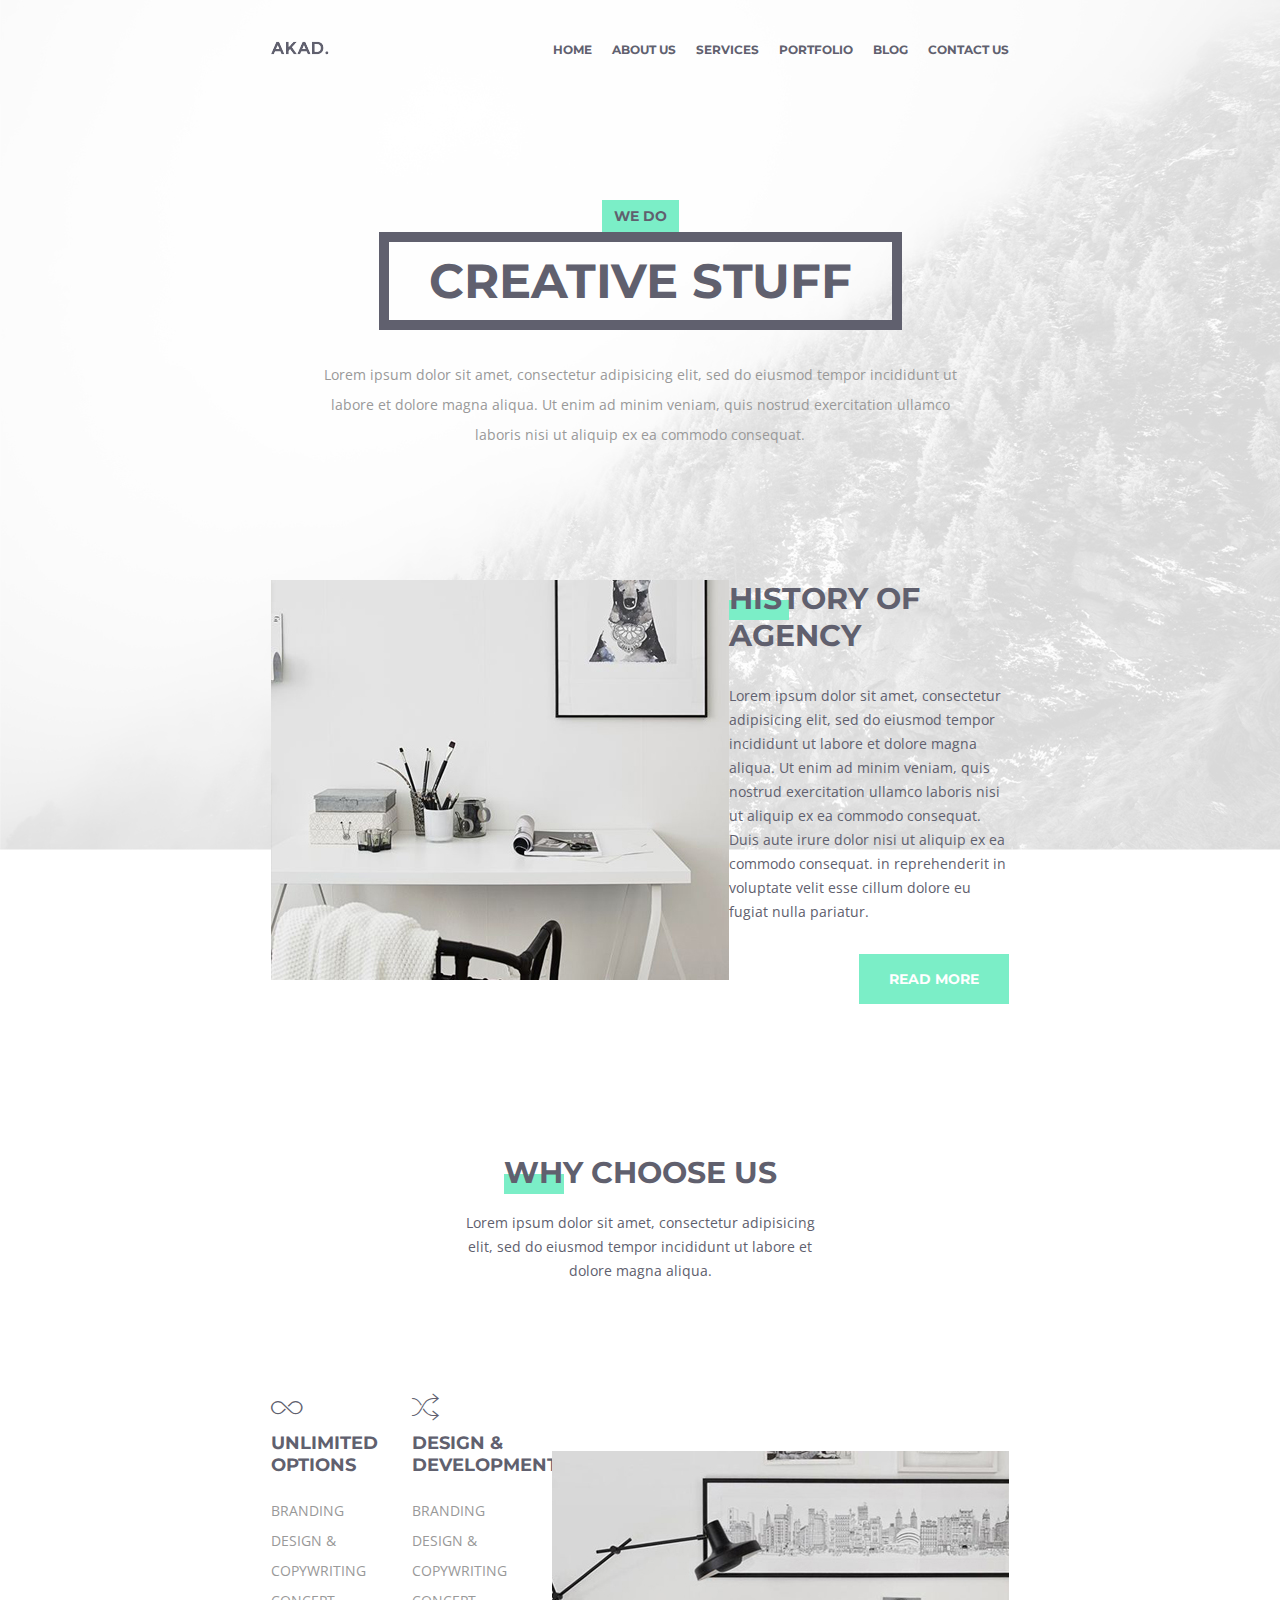
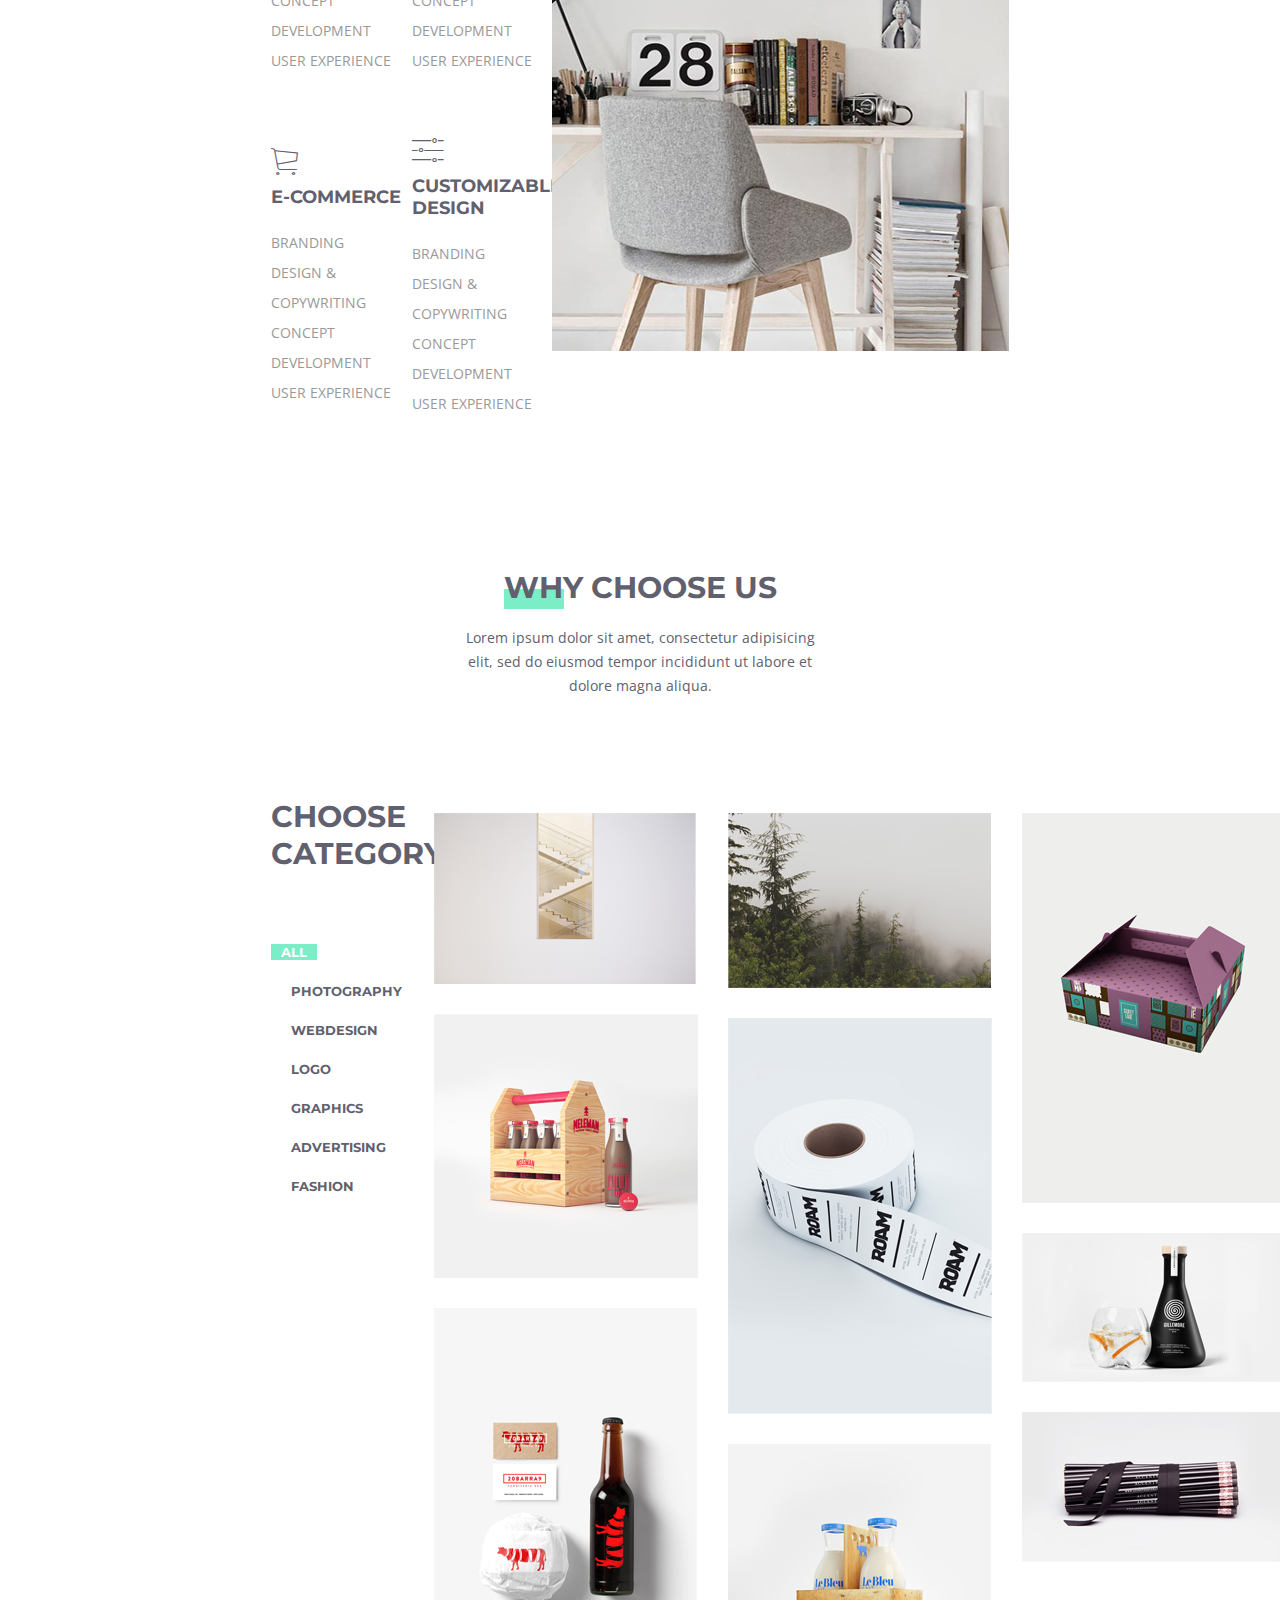
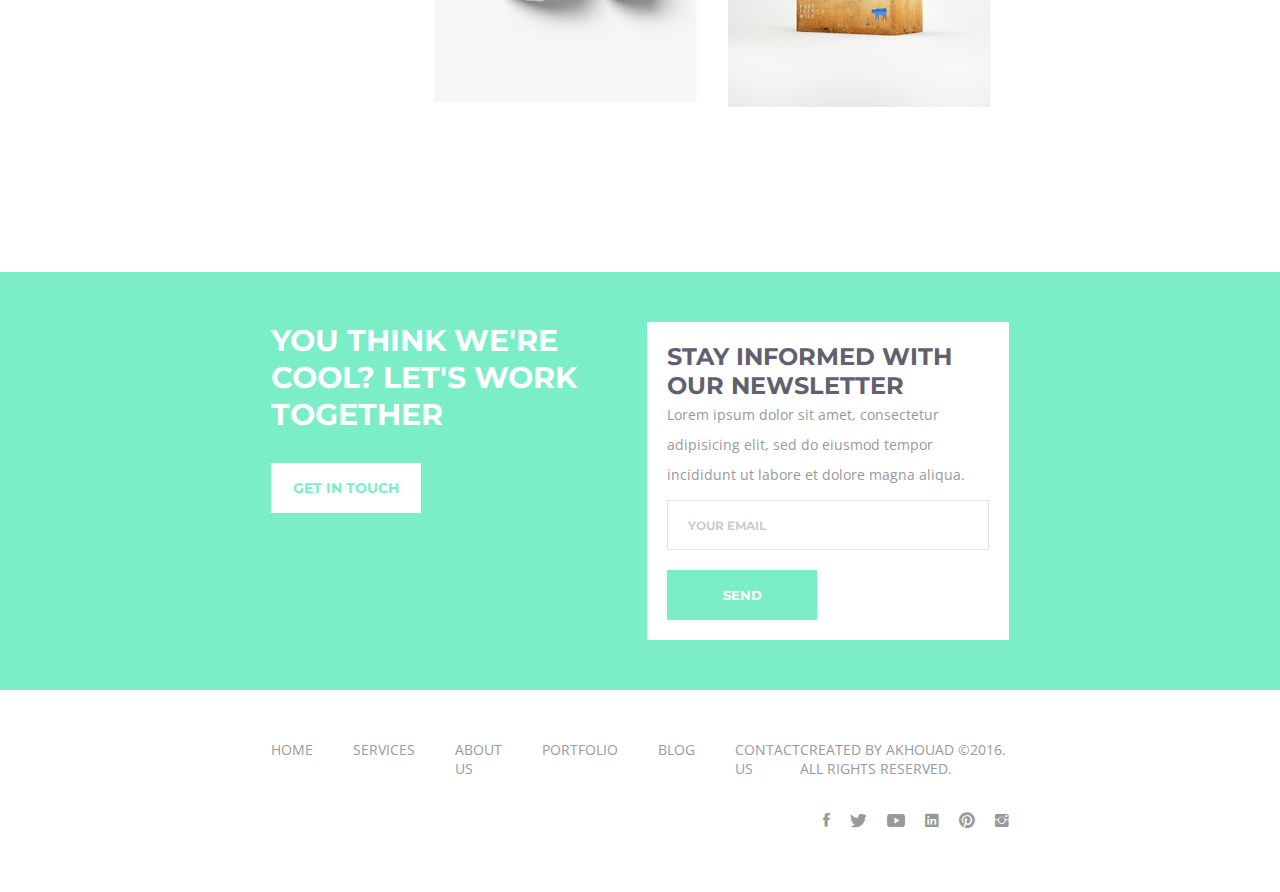
==== commit fad09462: "Add sub-menu and sub-menu styles" ====
--- a/index.html
+++ b/index.html
@@ -22,8 +22,21 @@
                             <li class="nav-item"><a href="index.html" class="nav-link">Home</a></li>
                             <li class="nav-item"><a href="about.html" class="nav-link">About Us</a></li>
                             <li class="nav-item"><a href="services.html" class="nav-link">Services</a></li>
-                            <li class="nav-item"><a href="portfolio.html" class="nav-link">Portfolio</a></li>
-                            <li class="nav-item"><a href="blog.html" class="nav-link">Blog</a></li>
+                            <li class="nav-item">
+                                <a href="portfolio.html" class="nav-link">Portfolio</a>
+                                <ul class="subnav-list">
+                                    <li class="subnav-item"><a href="portfolio-1.html" class="subnav-link">portfolio list</a></li>
+                                    <li class="subnav-item"><a href="single-project-1.html" class="subnav-link">single project 1</a></li>
+                                    <li class="subnav-item"><a href="single-project-2.html" class="subnav-link">single project 2</a></li>
+                                </ul>
+                            </li>
+                            <li class="nav-item">
+                                <a href="blog.html" class="nav-link">Blog</a>
+                                <ul class="subnav-list">
+                                    <li class="subnav-item"><a href="blog-1.html" class="subnav-link">posts list</a></li>
+                                    <li class="subnav-item"><a href="single-post.html" class="subnav-link">single post</a></li>
+                                </ul>
+                            </li>
                             <li class="nav-item"><a href="contact.html" class="nav-link">Contact Us</a></li>
                         </ul>
                     </nav>
--- a/index.css
+++ b/index.css
@@ -44,7 +44,6 @@
 
 .section-title {
     position: relative;
-    width: 50%;
     font-family: "Montserrat", sans-serif;
     font-weight: 700;
     font-size: 30px;
@@ -68,6 +67,8 @@
     width: 50%;
     margin: 0 auto 100px;
     text-align: center;
+    line-height: 24px;
+    color: #60606e;
 }
 
 .button {
@@ -98,6 +99,7 @@
 .header {
     position: absolute;
     width: 100%;
+    z-index: 1;
 }
 
 .container {
@@ -123,7 +125,52 @@
 }
 
 .nav-item {
+    position: relative;
     margin-right: 20px;
+}
+
+.nav-link::before {
+    content: '';
+    position: absolute;
+    top: 0;
+    width: 50%;
+    height: 1px;
+    opacity: 0;
+    background-color: #60606e;
+    transition: all .2s ease-in-out;
+}
+.nav-item:hover > .nav-link::before {
+    opacity: 1;
+}
+
+.subnav-list {
+    display: none;
+    list-style: none;
+    position: absolute;
+    top: 70px;
+    left: 0;
+    min-width: 200px;
+    background-color: #60606e;
+    z-index: 2;
+}
+
+.subnav-link {
+    display: flex;
+    text-transform: uppercase;
+    font-family: 'Montserrat', sans-serif;
+    color: #fff;
+    font-weight: 700;
+    padding: 0px 20px;
+    width: 100%;
+    height: 40px;
+    line-height: 40px;
+}
+
+.subnav-item:nth-child(even) {
+    background-color: #585866;
+}
+.nav-item:hover > .subnav-list {
+    display: block;
 }
 
 .nav-item:last-child {
@@ -131,6 +178,8 @@
 }
 
 .nav-link {
+    position: relative;
+    padding: 12px 0px;
     text-transform: uppercase;
     font-family: 'Montserrat', sans-serif;
     font-size: 12px;
@@ -150,6 +199,17 @@
     z-index: -1;
 }
 
+.background-2 {
+    background: url(assets/images/background-2-image.jpg) no-repeat;
+    background-size: cover;
+    height: 500px;
+    width: 100%;
+    position: relative;
+    display: flex;
+    justify-content: center;
+    align-items: center;
+}
+
 .slides {
     width: 100%;
     height: 450px;
@@ -370,7 +430,7 @@
     flex-direction: column;
     justify-content: flex-start;
     align-items: flex-start;
-    width: 50%;
+    width: 49%;
 }
 
 .newsletter-title {
@@ -446,4 +506,357 @@
 .form-button {
     border: none;
     margin-top: 20px;
-}+}
+
+.footer-wrapper {
+    display: flex;
+    justify-content: space-between;
+    align-items: flex-start;
+    width: 100%;
+    padding: 50px 0px;
+}
+
+.footer-column {
+    display: flex;
+    flex-direction: column;
+    justify-content: flex-start;
+    align-items: flex-end;
+}
+
+.footer-item {
+    padding-right: 40px;
+}
+
+.footer-item:last-child {
+    padding-right: 0px;
+}
+
+.footer-link {
+    text-transform: uppercase;
+    color: #9a9a9a;
+}
+
+.footer-text {
+    font-weight: normal;
+    color: #999999;
+}
+
+.social-icons {
+    display: flex;
+    list-style: none;
+    padding: 30px 0px 10px 0px;
+}
+
+.social-icon {
+    margin-right: 20px;
+    color: #999999;
+    font-size: 18px;
+}
+
+.social-icon:last-child {
+    margin-right: 0px;
+}
+
+/*about*/
+
+.backround-content {
+    display: flex;
+    flex-direction: column;
+    justify-content: center;
+    align-items: center;
+}
+
+.big-title {
+    font-size: 36px;
+}
+
+.small-title {
+    font-size: 14px;
+}
+
+.columns {
+    display: flex;
+}
+
+.column {
+    display: flex;
+    flex-direction: column;
+    justify-content: flex-start;
+    align-items: flex-start;
+    margin-bottom: 30px;
+    padding: 0px 15px;
+}
+
+.section-subtitle {
+    color: #60606e;
+}
+
+.column-text {
+    text-align: start;
+}
+
+.rows {
+    display: flex;
+    flex-direction: column;
+}
+
+.row {
+    display: flex;
+    justify-content: space-between;
+    align-items: center;
+}
+
+.row-icon {
+    background-color: #7beec7;
+    height: 40px;
+    width: 40px;
+    line-height: 40px;
+    text-align: center;
+    color: white;
+    font-size: 30px;
+    margin-right: 20px;
+}
+
+.row-title {
+    height: 40px;
+    line-height: 40px;
+}
+
+.team-row {
+    margin-bottom: 30px;
+}
+
+.team-member {
+    position: relative;
+    display: flex;
+    margin: 0px 15px;
+    background: #e6e6e6;
+}
+
+.team-hover {
+    position: absolute;
+    top: 50%;
+    left: 50%;
+    transform: translate(-50%, -50%);
+    display: none;
+    flex-direction: column;
+    justify-content: center;
+    align-items: center;
+    width: 100%;
+    height: 100%;
+    background: rgba(255,255,255,.8);
+    text-transform: uppercase;
+}
+
+.team-member:hover > .member-image {
+    opacity: 0;
+}
+    
+.team-member:hover > .team-hover {
+    display: flex;
+}
+
+.member-name {
+    font-family: "Montserrat", sans-serif;
+    font-weight: 700;
+    font-size: 12px;
+    color: #60606e;
+    text-transform: uppercase;
+    transition: all .2s ease-in-out .2s;
+}
+
+.member-job {
+    margin-top: 10px;
+    background-color: #7beec7;
+    padding: 0 5px;
+    font-family: "Montserrat", sans-serif;
+    font-weight: 700;
+    font-size: 12px;
+    text-transform: uppercase;
+    color: white;
+    transition: all .2s ease-in-out .3s;
+}
+
+.light-gray-section {
+    margin: 0px 15px;
+    padding: 15px;
+    background-color: #efeff0;
+}
+
+.italic {
+    font-style: italic;
+}
+
+.testimonials-column {
+    width: 50%;
+}
+
+.testimonial {
+    display: none;
+    flex-direction: column;
+    align-items: center;
+    text-align: center;
+}
+
+.testimonial-active {
+    display: flex;
+}
+
+.author-text {
+    margin: 30px 0px;
+}
+
+.author-name {
+    padding: 7px;
+    background-color: #7beec7;
+    color: white;
+    font-family: "Montserrat", sans-serif;
+    text-transform: uppercase;
+}
+
+.clients-column {
+    width: 50%;
+}
+
+.clients {
+    width: 100%;
+}
+
+.client {
+    display: flex;
+    justify-content: center;
+    align-items: center;
+    padding: 20px;
+    margin: 15px;
+    width: 33%;
+    height: 130px;
+    border: 1px solid;
+}
+
+.client-image {
+    width: 85%;
+}
+
+/*services*/
+
+.services-row {
+    align-items: flex-start;
+    width: 100%;
+}
+
+.section-list {
+    list-style: none;
+    width: 50%;
+}
+
+.services-section-text {
+    margin-bottom: 30px;
+}
+
+.list-item {
+    position: relative;
+    padding-left: 20px;
+    margin-bottom: 10px;
+}
+
+.list-item:before {
+    font-family: "Ionicons";
+    content: '\f374';
+    position: absolute;
+    left: 0;
+    top: 15%;
+    color: #7beec7;
+}
+
+.benefits-column {
+    display: flex;
+    flex-direction: column;
+    justify-content: flex-end;
+    align-items: center;
+    text-align: center;
+}
+
+.benefits-icon {
+    position: relative;
+    font-size: 60px;
+}
+
+.benefits-icon > i {
+    font-size: 60px;
+}
+
+.benefits-icon:before {
+    content: ' ';
+    position: absolute;
+    left: 0;
+    top: 55%;
+    z-index: -1;
+    height: 20px;
+    width: 40px;
+    background-color: #7beec7;
+}
+
+.benefits-title {
+    font-size: 18px;
+}
+
+.benefits-text {
+    width: 75%;
+}
+
+.plan-column {
+    position: relative;
+    flex-grow: 0.3;
+    padding:30px;
+    border-top: solid 5px #7beec7;
+    transition: all .2s ease-in-out;
+}
+
+.plan-column:hover {
+    transform: scale(1.01);
+    box-shadow: 0 0 50px rgba(0,0,0,.2);
+}
+
+.plan-column::after {
+    content: "";
+    position: absolute;
+    top: 0;
+    right: 0;
+    width: 0;
+    height: 0;
+    border-left: 10px solid transparent;
+    border-right: 0px solid transparent;
+    border-top: 10px solid #7beec7;
+}
+
+.plan-title {
+    font-size: 30px;
+}
+
+.plan-price {
+    background-color: #7beec7;
+    padding: 5px 20px;
+    color: white;
+    font-size: 14px;
+    line-height: normal;
+}
+
+.plan-list {
+    list-style: none;
+    margin: 50px 0px;
+}
+
+
+
+
+
+
+
+
+
+
+
+
+
+
+
